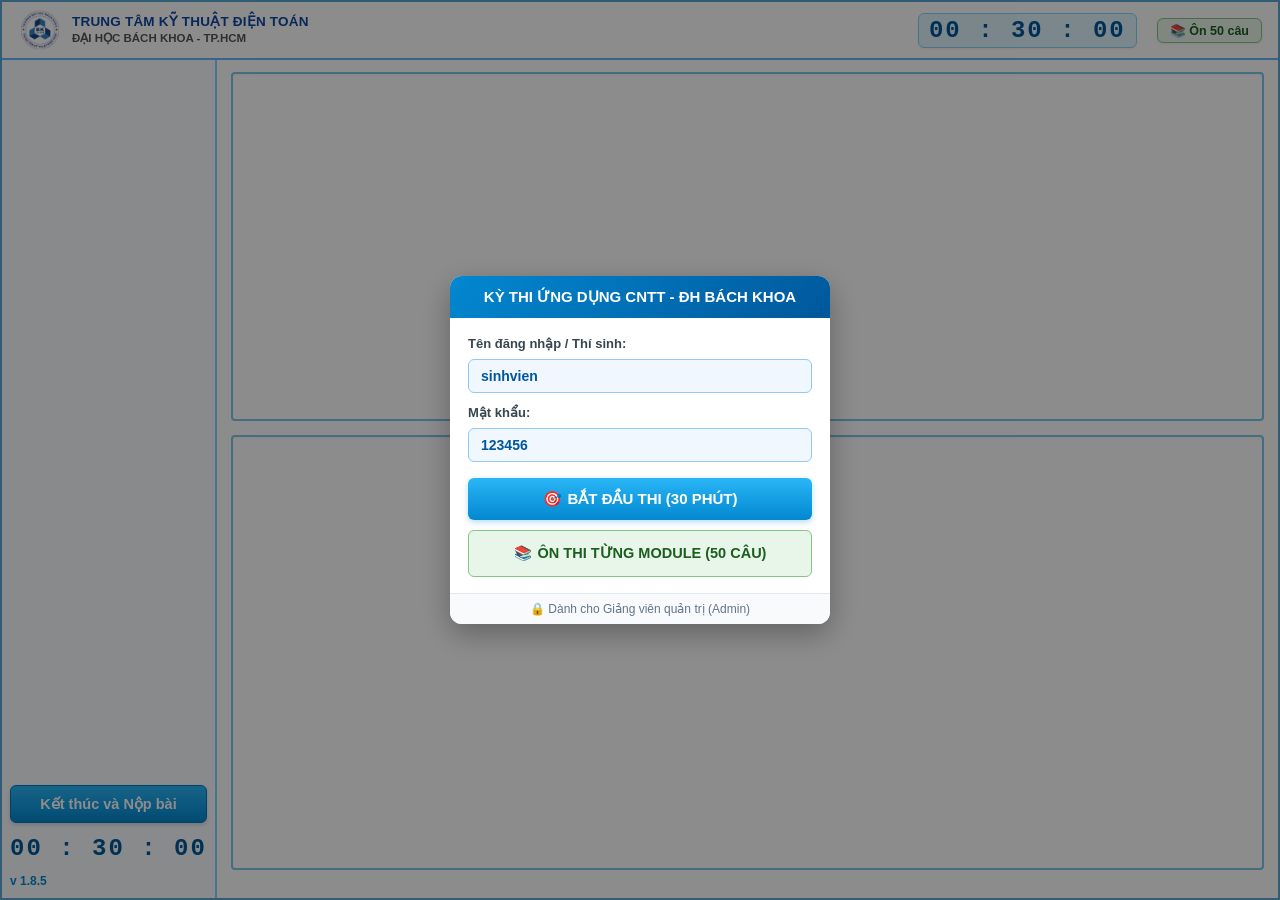
==== index.html @ cf581efd "Add files via upload" ====
<!DOCTYPE html>
<html lang="vi">
<head>
  <meta charset="UTF-8">
  <meta name="viewport" content="width=device-width, initial-scale=1.0">
  <title>Hệ Thống Thi Trắc Nghiệm - Trung Tâm Kỹ Thuật Điện Toán Bách Khoa</title>
  <link rel="icon" type="image/png" href="assets/logo-bk.png">
  <link rel="stylesheet" href="css/style.css">
</head>
<body>

  <!-- Container toàn bộ ứng dụng -->
  <div id="app-container">
    
    <!-- HEADER TRÊN CÙNG: RẤT GỌN CHỈ CÓ LOGO, THỜI GIAN, ĐẶT CỜ, ÔN 50 CÂU -->
    <header class="header-container compact-header">
      <div class="header-left">
        <img src="assets/logo-bk.png" alt="Logo Bách Khoa" class="logo-bk">
        <div class="header-school-info">
          <div class="center-title">TRUNG TÂM KỸ THUẬT ĐIỆN TOÁN</div>
          <div class="school-title">ĐẠI HỌC BÁCH KHOA - TP.HCM</div>
        </div>
      </div>

      <div class="header-right">
        <!-- 1. Thời gian đếm ngược -->
        <div id="header-timer" class="timer-display header-timer-badge" title="Thời gian làm bài còn lại">00 : 30 : 00</div>
        
        <!-- 2. Cụm Câu hỏi & Nút Đặt cờ -->
        <div id="header-controls-container" class="header-flag-box">
          <!-- Render động bằng JS: [Câu X] [🚩 Đặt cờ] -->
        </div>

        <!-- 3. Nút Ôn 50 câu -->
        <a href="practice.html" class="btn-goto-practice" title="Vào Ôn Thi 50 câu từng chủ đề">📚 Ôn 50 câu</a>
      </div>
    </header>

    <!-- WORKSPACE CHÍNH -->
    <main class="main-workspace">
      
      <!-- CỘT TRÁI: 30 CÂU HỎI & ĐỒNG HỒ ĐẾM NGƯỢC -->
      <aside class="left-sidebar">
        <div class="mobile-sidebar-heading">📋 Bảng 30 câu hỏi (Chạm để chọn câu):</div>
        <!-- Lưới 30 câu hỏi: 5 cột x 6 hàng -->
        <div id="questions-grid" class="questions-grid">
          <!-- 30 ô câu hỏi sẽ được sinh động bằng JS -->
        </div>

        <!-- Cụm nút nộp bài, đồng hồ đếm ngược và phiên bản -->
        <div class="left-sidebar-footer">
          <button id="btn-submit-exam" class="btn-submit-exam">Kết thúc và Nộp bài</button>
          <button id="btn-exit-app" class="btn-exit-app" style="display: none;">Thoát chương trình</button>
          <div id="timer-text" class="timer-display">00 : 30 : 00</div>
          <div class="app-version">v 1.8.5</div>
        </div>
      </aside>

      <!-- CỘT PHẢI: KHU VỰC CÂU HỎI VÀ ĐÁP ÁN -->
      <section class="right-workspace">
        <!-- Khung hiển thị câu hỏi (Trên) -->
        <div id="question-box" class="question-box">
          <!-- Nội dung câu hỏi -->
        </div>

        <!-- Thanh phân cách 3 chấm nhỏ -->
        <div class="section-divider-dots">...</div>

        <!-- Khung hiển thị các đáp án (Dưới) -->
        <div id="options-box" class="options-box">
          <!-- 4 lựa chọn A, B, C, D -->
        </div>

        <!-- Thanh điều hướng câu trước / câu tiếp theo -->
        <div id="bottom-nav-bar" class="bottom-nav-bar">
          <!-- Render động bằng JS -->
        </div>
      </section>

    </main>

  </div>

  <!-- Nạp dữ liệu 300 câu hỏi chính thức từ 6 Google Forms -->
  <script src="js/questions.js"></script>
  <!-- Nạp mã nguồn logic chính dành cho sinh viên làm bài -->
  <script src="js/app.js"></script>
</body>
</html>
---- css/style.css ----
/* ==========================================================================
   CSS STYLE SHEET CHO HỆ THỐNG TRẮC NGHIỆM ĐẠI HỌC BÁCH KHOA (BK-CCE)
   Thiết kế chuẩn xác theo giao diện phần mềm thi trắc nghiệm Bách Khoa
   ========================================================================== */

:root {
  --primary-blue: #0288d1;
  --secondary-blue: #29b6f6;
  --dark-blue: #005bac;
  --light-blue-border: #7ec5e8;
  --box-bg: #ffffff;
  --bg-app: #f4f7f9;
  --text-dark: #212529;
  --text-red: #d32f2f;
  --green-correct: #8ce99a;
  --green-correct-border: #48c774;
  --red-wrong: #f8b4b4;
  --red-wrong-border: #f14668;
  --flag-color: #e65100;
  --font-base: 15px;
}

* {
  box-sizing: border-box;
  margin: 0;
  padding: 0;
}

body {
  font-family: -apple-system, BlinkMacSystemFont, "Segoe UI", Roboto, Arial, sans-serif;
  background-color: #dbeaf7;
  color: var(--text-dark);
  font-size: var(--font-base);
  height: 100vh;
  display: flex;
  flex-direction: column;
  overflow: hidden;
  user-select: none;
}

/* Container chính bao toàn bộ ứng dụng */
#app-container {
  display: flex;
  flex-direction: column;
  width: 100vw;
  height: 100vh;
  background-color: #ffffff;
  border: 2px solid #5aa5d4;
  overflow: hidden;
}

/* ==========================================================================
   HEADER TRÊN CÙNG: GỌN GÀNG, HIỆN ĐẠI (LOGO, THỜI GIAN, ĐẶT CỜ, ÔN 50 CÂU)
   ========================================================================== */
.header-container {
  display: flex;
  align-items: center;
  justify-content: space-between;
  padding: 6px 16px;
  background: #ffffff;
  border-bottom: 2px solid #64b5f6;
  min-height: 52px;
  box-shadow: 0 1px 4px rgba(0, 0, 0, 0.05);
}

.header-left {
  display: flex;
  align-items: center;
  gap: 10px;
}

.logo-bk {
  width: 44px;
  height: 44px;
  object-fit: contain;
  flex-shrink: 0;
}

.header-school-info {
  line-height: 1.25;
}

.center-title {
  font-weight: 800;
  color: #0d47a1;
  font-size: 13.5px;
  letter-spacing: 0.2px;
}

.school-title {
  font-weight: 700;
  color: #555555;
  font-size: 11.5px;
}

.school-sub {
  color: #777777;
  font-size: 11px;
}

/* Phần bên phải của header */
.header-right {
  display: flex;
  align-items: center;
  justify-content: flex-end;
  gap: 10px;
  flex-wrap: wrap;
}

/* 1. Đồng hồ đếm ngược trên Header */
.header-timer-badge {
  font-family: "Courier New", Courier, monospace, sans-serif;
  font-size: 17px;
  font-weight: 800;
  color: #01579b;
  background: #e1f5fe;
  border: 1.5px solid #81d4fa;
  padding: 3px 10px;
  border-radius: 6px;
  letter-spacing: 1.5px;
  display: inline-flex;
  align-items: center;
  box-shadow: 0 1px 2px rgba(0, 0, 0, 0.05);
}

.header-timer-badge.timer-danger {
  color: #d32f2f;
  background: #ffebee;
  border-color: #ef5350;
  animation: pulse 1s infinite;
}

/* 2. Cụm Đặt cờ & Câu hiện tại */
.header-flag-box {
  display: inline-flex;
  align-items: center;
  gap: 6px;
}

.current-q-badge {
  font-weight: 800;
  font-size: 13px;
  color: #0d47a1;
  background: #e3f2fd;
  border: 1px solid #90caf9;
  padding: 3px 8px;
  border-radius: 5px;
  display: inline-flex;
  align-items: center;
  white-space: nowrap;
}

.btn-flag {
  display: inline-flex;
  align-items: center;
  gap: 4px;
  background: #ffffff;
  border: 1.5px solid #90caf9;
  padding: 3px 10px;
  border-radius: 5px;
  cursor: pointer;
  font-size: 12.5px;
  color: #0277bd;
  font-weight: 700;
  transition: all 0.2s;
  box-shadow: 0 1px 2px rgba(0, 0, 0, 0.05);
  white-space: nowrap;
}

.btn-flag:hover {
  background: #e1f5fe;
  border-color: #4fc3f7;
}

.btn-flag.active {
  background: #fff3e0;
  border-color: #fb8c00;
  color: #e65100;
}

/* 3. Nút Ôn 50 câu */
.btn-goto-practice {
  background: #e8f5e9;
  color: #1b5e20 !important;
  border: 1.5px solid #81c784;
  text-decoration: none;
  padding: 4px 12px;
  border-radius: 6px;
  font-weight: 800;
  font-size: 12.5px;
  display: inline-flex;
  align-items: center;
  gap: 5px;
  box-shadow: 0 1px 3px rgba(0, 0, 0, 0.08);
  transition: all 0.2s;
  white-space: nowrap;
}

.btn-goto-practice:hover {
  background: #c8e6c9;
  border-color: #66bb6a;
  transform: translateY(-1px);
}

/* ==========================================================================
   BODY CHÍNH: CỘT TRÁI (30 CÂU + ĐỒNG HỒ) & CỘT PHẢI (NỘI DUNG)
   ========================================================================== */
.main-workspace {
  display: flex;
  flex: 1;
  min-height: 0;
  background-color: #ffffff;
}

/* CỘT TRÁI */
.left-sidebar {
  width: 215px;
  min-width: 215px;
  background-color: #f7fbff;
  border-right: 2px solid #81d4fa;
  padding: 10px 8px;
  display: flex;
  flex-direction: column;
  justify-content: space-between;
}

/* Lưới 30 câu hỏi: 5 cột x 6 hàng (Gọn gàng, nhỏ hơn) */
.questions-grid {
  display: grid;
  grid-template-columns: repeat(5, 1fr);
  gap: 4px;
}

.q-cell {
  position: relative;
  height: 28px;
  min-height: 28px;
  border: 1px solid #4fc3f7;
  background: linear-gradient(180deg, #4fc3f7 0%, #29b6f6 100%);
  color: #ffffff;
  border-radius: 4px;
  font-weight: 700;
  font-size: 12px;
  display: flex;
  align-items: center;
  justify-content: center;
  cursor: pointer;
  box-shadow: 0 1px 2px rgba(0, 0, 0, 0.1);
  transition: all 0.15s ease;
  padding: 0;
}

.q-cell:hover {
  transform: translateY(-1px);
  box-shadow: 0 2px 4px rgba(0, 0, 0, 0.15);
  filter: brightness(1.05);
}

/* Đang xem (Active) */
.q-cell.current {
  border: 2px solid #d32f2f !important;
  color: #d32f2f !important;
  background: #ffffff !important;
  box-shadow: 0 0 6px rgba(211, 47, 47, 0.4);
}

/* Đã trả lời */
.q-cell.answered {
  background: linear-gradient(180deg, #0288d1 0%, #01579b 100%);
  border-color: #01579b;
}

/* Đặt cờ */
.q-cell.flagged {
  box-shadow: inset 0 0 0 1.5px #ff9800, 0 1px 3px rgba(0, 0, 0, 0.15) !important;
}

.q-cell.flagged::after {
  content: "🚩";
  position: absolute;
  top: 0px;
  right: 1px;
  font-size: 9px;
  line-height: 1;
  filter: drop-shadow(0 1px 1px rgba(0, 0, 0, 0.3));
}

/* ==========================================================================
   PHẦN ÔN TẬP: 50 CÂU HỎI THIẾT KẾ NHỎ GỌN (1..50)
   ========================================================================== */
.practice-grid-container {
  max-height: calc(100vh - 280px);
  overflow-y: auto;
  padding-right: 3px;
}

.practice-grid-container::-webkit-scrollbar {
  width: 4px;
}

.practice-grid-container::-webkit-scrollbar-thumb {
  background: #b0bec5;
  border-radius: 4px;
}

.practice-grid-container .questions-grid {
  grid-template-columns: repeat(5, 1fr);
  gap: 3px;
}

.practice-grid-container .q-cell {
  height: 24px;
  min-height: 24px;
  font-size: 11px;
  border-radius: 3px;
  padding: 0;
}

.practice-grid-container .q-cell.flagged::after {
  font-size: 8px;
  top: -1px;
  right: 0px;
}

.q-flag-tag {
  display: inline-flex;
  align-items: center;
  gap: 4px;
  background: #fff3e0;
  color: #e65100;
  border: 1px solid #ffb74d;
  padding: 3px 8px;
  border-radius: 4px;
  font-size: 12.5px;
  font-weight: 700;
  margin-right: 8px;
  vertical-align: middle;
}

/* Trạng thái xem lại sau thi: ĐÚNG (Xanh) */
.q-cell.correct {
  background: var(--green-correct) !important;
  color: #0b4f1c !important;
  border: 1.5px solid var(--green-correct-border) !important;
}

/* Trạng thái xem lại sau thi: SAI (Đỏ nhạt) */
.q-cell.wrong {
  background: var(--red-wrong) !important;
  color: #8b0000 !important;
  border: 1.5px solid var(--red-wrong-border) !important;
}

/* Cụm điều khiển dưới cột trái */
.left-sidebar-footer {
  margin-top: 15px;
  display: flex;
  flex-direction: column;
  align-items: center;
  gap: 12px;
}

.btn-submit-exam {
  width: 100%;
  padding: 10px 14px;
  background: linear-gradient(180deg, #29b6f6 0%, #0288d1 100%);
  color: #ffffff;
  border: 1px solid #0277bd;
  border-radius: 6px;
  font-weight: 700;
  font-size: 14.5px;
  cursor: pointer;
  box-shadow: 0 2px 4px rgba(0, 0, 0, 0.15);
  transition: all 0.2s;
}

.btn-submit-exam:hover {
  background: linear-gradient(180deg, #4fc3f7 0%, #039be5 100%);
}

.btn-exit-app {
  width: 100%;
  padding: 8px 12px;
  background: #ffffff;
  color: #333333;
  border: 1px solid #b0bec5;
  border-radius: 6px;
  font-weight: 600;
  font-size: 13.5px;
  cursor: pointer;
  box-shadow: 0 1px 3px rgba(0, 0, 0, 0.08);
}

.btn-exit-app:hover {
  background: #f1f5f9;
}

/* Đồng hồ đếm ngược */
.timer-display {
  font-family: "Courier New", Courier, monospace, sans-serif;
  font-size: 24px;
  font-weight: 800;
  color: #01579b;
  letter-spacing: 2px;
}

.timer-display.timer-danger {
  color: #d32f2f;
  animation: pulse 1s infinite;
}

@keyframes pulse {
  0% { transform: scale(1); }
  50% { transform: scale(1.05); }
  100% { transform: scale(1); }
}

.app-version {
  align-self: flex-start;
  font-size: 12px;
  color: #0288d1;
  font-weight: 600;
}

/* ==========================================================================
   CỘT PHẢI: KHU VỰC CÂU HỎI & ĐÁP ÁN
   ========================================================================== */
.right-workspace {
  flex: 1;
  display: flex;
  flex-direction: column;
  padding: 12px 14px 10px 14px;
  background-color: #ffffff;
  min-width: 0;
}

/* Khung nội dung câu hỏi (Trên) */
.question-box {
  flex: 1.1;
  background: #ffffff;
  border: 2px solid var(--light-blue-border);
  border-radius: 4px;
  padding: 16px 20px;
  overflow-y: auto;
  line-height: 1.6;
  font-size: var(--font-base);
  box-shadow: inset 0 1px 3px rgba(0, 0, 0, 0.04);
}

/* Thanh phân cách 3 chấm nhỏ */
.section-divider-dots {
  display: flex;
  justify-content: center;
  align-items: center;
  height: 14px;
  color: #81d4fa;
  font-weight: bold;
  letter-spacing: 2px;
  font-size: 13px;
  cursor: row-resize;
}

/* Khung lựa chọn đáp án (Dưới) */
.options-box {
  flex: 1.4;
  background: #ffffff;
  border: 2px solid var(--light-blue-border);
  border-radius: 4px;
  padding: 16px 20px;
  overflow-y: auto;
  display: flex;
  flex-direction: column;
  gap: 12px;
  box-shadow: inset 0 1px 3px rgba(0, 0, 0, 0.04);
}

/* Mỗi lựa chọn */
.option-item {
  display: flex;
  align-items: flex-start;
  gap: 10px;
  padding: 8px 12px;
  border-radius: 4px;
  cursor: pointer;
  transition: background 0.15s;
  font-size: var(--font-base);
  line-height: 1.5;
}

.option-item:hover {
  background-color: #e1f5fe;
}

.option-radio {
  margin-top: 4px;
  width: 17px;
  height: 17px;
  accent-color: #0288d1;
  cursor: pointer;
}

.option-label {
  flex: 1;
  cursor: pointer;
}

/* Highlight lựa chọn trong chế độ xem lại */
.option-item.user-selected-wrong {
  background-color: #ffebee;
  border: 1px solid #ef5350;
  color: #b71c1c;
}

.option-item.correct-answer-item {
  background-color: #e8f5e9;
  border: 1.5px solid #43a047;
  font-weight: 600;
  color: #1b5e20;
}

/* Banner hiển thị đáp án đúng phía dưới khi làm sai (Như yêu cầu!) */
.correct-answer-banner {
  margin-top: 10px;
  padding: 10px 14px;
  background-color: #fff9c4;
  border: 1px solid #fbc02d;
  border-radius: 4px;
  color: #e65100;
  font-weight: bold;
  font-size: var(--font-base);
  line-height: 1.5;
}

.explanation-text {
  margin-top: 4px;
  font-weight: normal;
  color: #37474f;
  font-size: 13.5px;
}

/* Thanh điều hướng dưới cùng */
.bottom-nav-bar {
  display: flex;
  align-items: center;
  justify-content: space-between;
  margin-top: 12px;
  padding-top: 6px;
}

.btn-nav {
  padding: 9px 24px;
  border-radius: 6px;
  font-weight: 700;
  font-size: 14.5px;
  cursor: pointer;
  transition: all 0.2s;
  border: 1px solid transparent;
}

.btn-prev {
  background: #e0f2fe;
  color: #0288d1;
  border-color: #bae6fd;
}

.btn-prev:hover:not(:disabled) {
  background: #bae6fd;
}

.btn-prev:disabled {
  background: #f1f5f9;
  color: #94a3b8;
  border-color: #e2e8f0;
  cursor: not-allowed;
}

.btn-next {
  background: linear-gradient(180deg, #29b6f6 0%, #0288d1 100%);
  color: #ffffff;
  border-color: #0277bd;
  box-shadow: 0 2px 4px rgba(0, 0, 0, 0.12);
}

.btn-next:hover:not(:disabled) {
  background: linear-gradient(180deg, #4fc3f7 0%, #039be5 100%);
}

.nav-center-buttons {
  display: flex;
  gap: 12px;
}

.btn-action-center {
  padding: 8px 20px;
  border-radius: 6px;
  font-weight: 700;
  font-size: 14px;
  cursor: pointer;
  border: 1px solid transparent;
}

.btn-stop-review {
  background: linear-gradient(180deg, #29b6f6 0%, #039be5 100%);
  color: #ffffff;
  border-color: #0288d1;
}

.btn-retake {
  background: linear-gradient(180deg, #0288d1 0%, #01579b 100%);
  color: #ffffff;
  border-color: #01579b;
}

/* ==========================================================================
   BẢNG TỔNG KẾT KẾT QUẢ THI (Screenshot 2)
   ========================================================================== */
.result-summary-pane {
  background-color: #ffffff;
  padding: 24px;
  line-height: 1.8;
  font-size: 17px;
  color: #212529;
}

.result-summary-pane h3 {
  color: #005bac;
  margin-bottom: 10px;
}

.result-line-divider {
  color: #90a4ae;
  letter-spacing: 2px;
  margin: 6px 0;
}

.result-highlight-score {
  font-weight: 800;
  color: #d32f2f;
  font-size: 19px;
}

/* ==========================================================================
   MODAL / POPUP
   ========================================================================== */
.modal-overlay {
  position: fixed;
  top: 0;
  left: 0;
  width: 100vw;
  height: 100vh;
  background: rgba(0, 0, 0, 0.45);
  display: flex;
  align-items: center;
  justify-content: center;
  z-index: 9999;
}

.modal-dialog {
  background: #ffffff;
  border-radius: 8px;
  box-shadow: 0 10px 30px rgba(0, 0, 0, 0.3);
  width: 90%;
  max-width: 540px;
  overflow: hidden;
  animation: fadeIn 0.2s ease-out;
}

.modal-header {
  background: linear-gradient(90deg, #0288d1, #29b6f6);
  color: #ffffff;
  padding: 12px 18px;
  display: flex;
  justify-content: space-between;
  align-items: center;
}

.modal-header h4 {
  margin: 0;
  font-size: 16px;
}

.modal-body {
  padding: 20px;
  font-size: 14.5px;
  line-height: 1.6;
}

.modal-footer {
  padding: 12px 18px;
  background: #f8fafc;
  display: flex;
  justify-content: flex-end;
  gap: 10px;
  border-top: 1px solid #e2e8f0;
}

@keyframes fadeIn {
  from { opacity: 0; transform: scale(0.96); }
  to { opacity: 1; transform: scale(1); }
}

.mobile-timer-badge {
  display: none;
}

.mobile-sidebar-heading {
  display: none;
}

/* ==========================================================================
   RESPONSIVE DESIGN CHO IPAD (TABLET 768px - 1023px)
   ========================================================================== */
@media (min-width: 768px) and (max-width: 1023px) {
  .header-container {
    padding: 6px 12px;
  }
  .school-title {
    font-size: 12.5px;
  }
  .center-title {
    font-size: 11.5px;
  }
  .school-sub {
    font-size: 10px;
    line-height: 1.3;
  }
  .left-sidebar {
    width: 215px;
    min-width: 215px;
    padding: 10px 8px;
  }
  .questions-grid {
    gap: 4px;
  }
  .q-cell {
    font-size: 13.5px;
  }
  .question-box {
    padding: 14px 16px;
  }
  .options-box {
    padding: 14px 16px;
  }
  .option-item {
    padding: 10px 12px;
    min-height: 44px;
  }
}

/* ==========================================================================
   RESPONSIVE DESIGN CHO ĐIỆN THOẠI DI ĐỘNG (SMARTPHONES < 768px)
   ========================================================================== */
@media (max-width: 767px) {
  body {
    overflow-y: auto;
    height: auto;
    min-height: 100vh;
  }

  #app-container {
    height: auto;
    min-height: 100vh;
    display: flex;
    flex-direction: column;
  }

  /* Header trên điện thoại */
  .header-container {
    flex-direction: column;
    align-items: stretch;
    padding: 8px 10px;
    gap: 8px;
    border-bottom: 2px solid #81d4fa;
  }

  .header-left {
    display: flex;
    align-items: center;
    gap: 8px;
  }

  .logo-bk {
    width: 42px;
    height: 42px;
    flex-shrink: 0;
  }

  .school-title {
    font-size: 12px;
    font-weight: 800;
    line-height: 1.25;
  }

  .center-title {
    font-size: 11px;
    font-weight: 700;
    color: #0277bd;
  }

  .school-sub {
    display: none; /* Ẩn bớt thông tin chi tiết địa chỉ để tiết kiệm không gian màn hình */
  }

  .header-right {
    width: auto;
    display: flex;
    align-items: center;
    justify-content: flex-end;
    gap: 5px;
    flex-wrap: wrap;
  }

  .header-timer-badge {
    font-size: 13.5px;
    padding: 2px 7px;
    letter-spacing: 0.5px;
  }

  .header-flag-box {
    gap: 4px;
  }

  .current-q-badge {
    font-size: 11px;
    padding: 2px 6px;
  }

  .btn-flag {
    font-size: 11px;
    padding: 2px 6px;
  }

  .btn-goto-practice {
    font-size: 11px;
    padding: 2px 7px;
  }

  /* Bố cục làm bài trên điện thoại */
  .main-workspace {
    flex-direction: column;
    height: auto;
    min-height: 0;
  }

  /* Đưa phần nội dung câu hỏi lên ĐẦU TIÊN (order: 1) */
  .right-workspace {
    order: 1;
    padding: 10px 10px 6px 10px;
    width: 100%;
    flex: none;
  }

  .question-box {
    max-height: none;
    min-height: 120px;
    padding: 12px 14px;
    font-size: 15px;
    border-radius: 6px;
    margin-bottom: 6px;
  }

  .section-divider-dots {
    height: 10px;
    font-size: 11px;
  }

  .options-box {
    max-height: none;
    min-height: 180px;
    padding: 12px 10px;
    gap: 10px;
    border-radius: 6px;
  }

  /* Nút lựa chọn A B C D tối ưu cảm ứng ngón tay */
  .option-item {
    padding: 12px 14px;
    min-height: 48px;
    border: 1.5px solid #cfd8dc;
    border-radius: 8px;
    background: #fafafa;
    font-size: 15px;
    touch-action: manipulation;
    -webkit-tap-highlight-color: transparent;
  }

  .option-item:hover, .option-item:active {
    background-color: #e1f5fe;
    border-color: #4fc3f7;
  }

  .bottom-nav-bar {
    margin-top: 10px;
    padding: 6px 0;
    gap: 8px;
    flex-wrap: wrap;
  }

  .btn-nav {
    flex: 1;
    padding: 12px 14px;
    font-size: 15px;
    min-height: 46px;
    text-align: center;
    justify-content: center;
    touch-action: manipulation;
  }

  .nav-center-buttons {
    width: 100%;
    order: 3;
    display: flex;
    gap: 8px;
    margin-top: 6px;
  }

  .btn-action-center {
    flex: 1;
    padding: 10px 12px;
    font-size: 14px;
    min-height: 44px;
    touch-action: manipulation;
  }

  /* Bảng 30 câu hỏi được chuyển xuống BÊN DƯỚI (order: 2) */
  .left-sidebar {
    order: 2;
    width: 100%;
    min-width: 0;
    border-right: none;
    border-top: 3px solid #81d4fa;
    background: #f0f7fc;
    padding: 16px 12px 24px 12px;
  }

  .mobile-sidebar-heading {
    display: block;
    font-weight: 800;
    color: #01579b;
    font-size: 13.5px;
    margin-bottom: 10px;
    text-transform: uppercase;
    letter-spacing: 0.5px;
  }

  /* Lưới 30 câu chia 6 cột x 5 hàng nhỏ gọn */
  .questions-grid {
    grid-template-columns: repeat(6, 1fr);
    gap: 4px;
    width: 100%;
  }

  .q-cell {
    min-height: 30px;
    height: 30px;
    aspect-ratio: auto;
    font-size: 12px;
    border-radius: 4px;
    padding: 0;
    touch-action: manipulation;
  }

  .q-cell.flagged::after {
    font-size: 8.5px;
    top: 0px;
    right: 1px;
  }

  /* Lưới 50 câu ôn tập trên điện thoại: 10 cột x 5 hàng siêu gọn */
  .practice-grid-container {
    max-height: none;
  }

  .practice-grid-container .questions-grid {
    grid-template-columns: repeat(10, 1fr);
    gap: 3px;
    width: 100%;
  }

  .practice-grid-container .q-cell {
    min-height: 25px;
    height: 25px;
    font-size: 10.5px;
    border-radius: 3px;
    padding: 0;
  }

  .practice-grid-container .q-cell.flagged::after {
    font-size: 7.5px;
    top: -1px;
    right: 0px;
  }

  .left-sidebar-footer {
    margin-top: 16px;
    width: 100%;
    gap: 12px;
  }

  .btn-submit-exam {
    padding: 14px 20px;
    font-size: 16px;
    border-radius: 8px;
    min-height: 48px;
    touch-action: manipulation;
  }

  .btn-exit-app {
    padding: 12px 16px;
    font-size: 15px;
    min-height: 44px;
    touch-action: manipulation;
  }

  /* Popup / Modal trên điện thoại */
  .modal-dialog {
    width: 95%;
    max-width: 440px;
    max-height: 85vh;
    border-radius: 10px;
  }

  .modal-body {
    padding: 14px 16px;
    font-size: 14px;
  }

  .modal-body input {
    font-size: 16px !important; /* Tránh iOS Safari tự động zoom trang khi chạm vào input */
    padding: 10px !important;
  }

  .result-summary-pane {
    padding: 16px 12px;
    font-size: 15px;
    line-height: 1.6;
  }

  .correct-answer-banner {
    padding: 12px;
    font-size: 14px;
  }
}
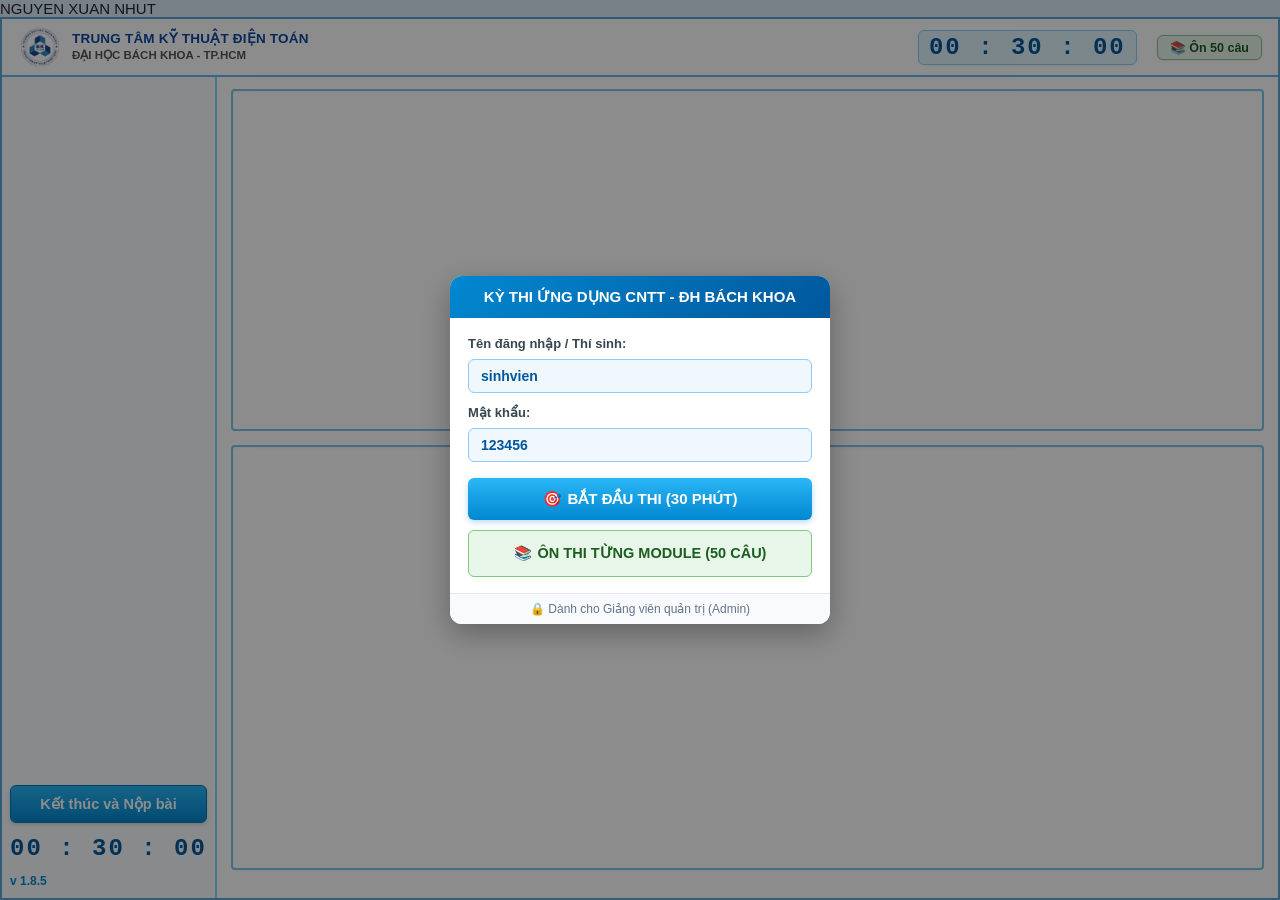
==== commit f764db01: "Add files via upload" ====
--- a/index.html
+++ b/index.html
@@ -3,13 +3,14 @@
 <head>
   <meta charset="UTF-8">
   <meta name="viewport" content="width=device-width, initial-scale=1.0">
-  <title>Hệ Thống Thi Trắc Nghiệm - Trung Tâm Kỹ Thuật Điện Toán Bách Khoa</title>
+  <title>Hệ Thống Thi Trắc Nghiệm - TRAC NGHIEM OOP</title>
   <link rel="icon" type="image/png" href="assets/logo-bk.png">
   <link rel="stylesheet" href="css/style.css">
 </head>
 <body>
 
   <!-- Container toàn bộ ứng dụng -->
+   <P> NGUYEN XUAN NHUT </P>
   <div id="app-container">
     
     <!-- HEADER TRÊN CÙNG: RẤT GỌN CHỈ CÓ LOGO, THỜI GIAN, ĐẶT CỜ, ÔN 50 CÂU -->
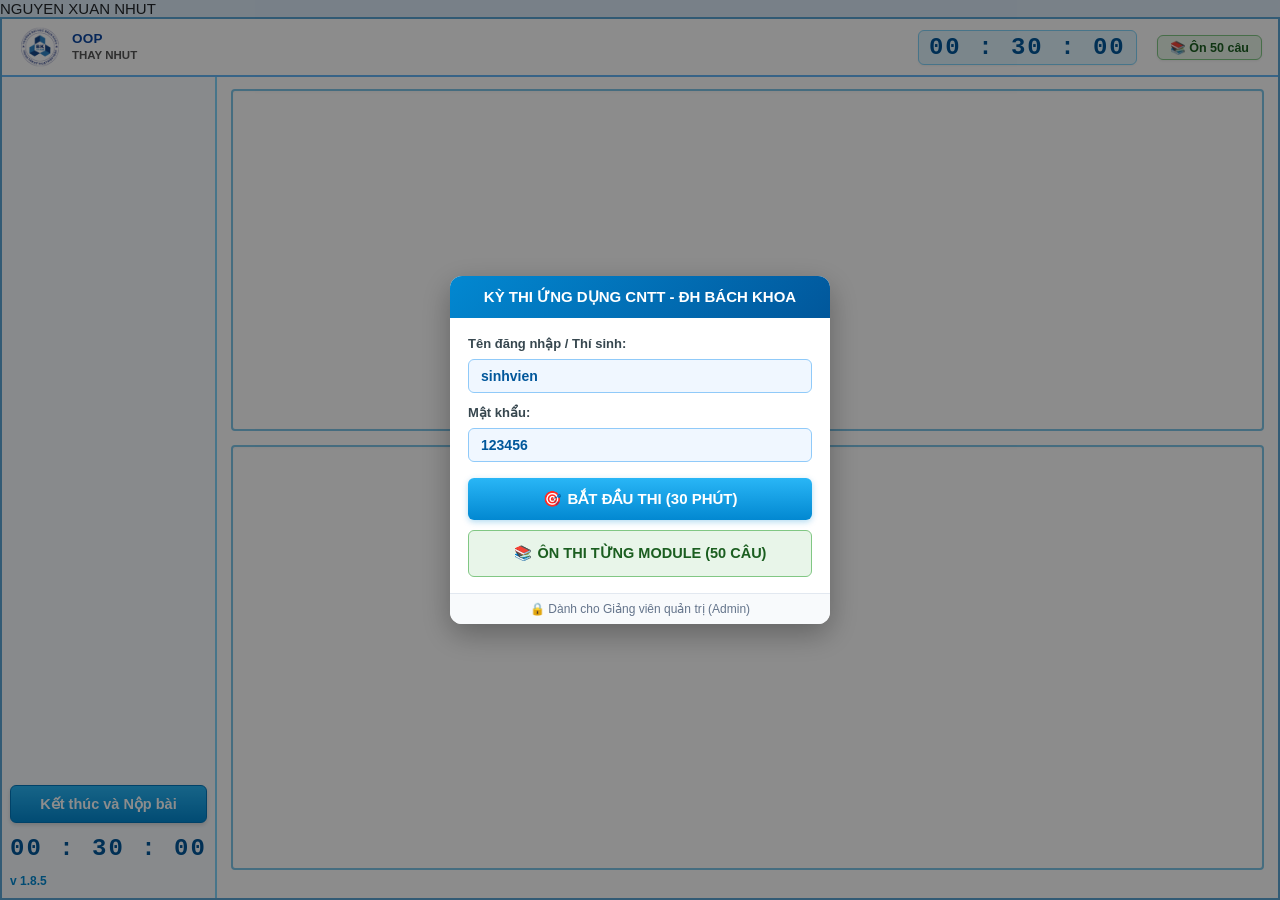
==== commit e9541682: "Update index.html" ====
--- a/index.html
+++ b/index.html
@@ -18,8 +18,8 @@
       <div class="header-left">
         <img src="assets/logo-bk.png" alt="Logo Bách Khoa" class="logo-bk">
         <div class="header-school-info">
-          <div class="center-title">TRUNG TÂM KỸ THUẬT ĐIỆN TOÁN</div>
-          <div class="school-title">ĐẠI HỌC BÁCH KHOA - TP.HCM</div>
+          <div class="center-title">OOP</div>
+          <div class="school-title">THAY NHUT</div>
         </div>
       </div>
 
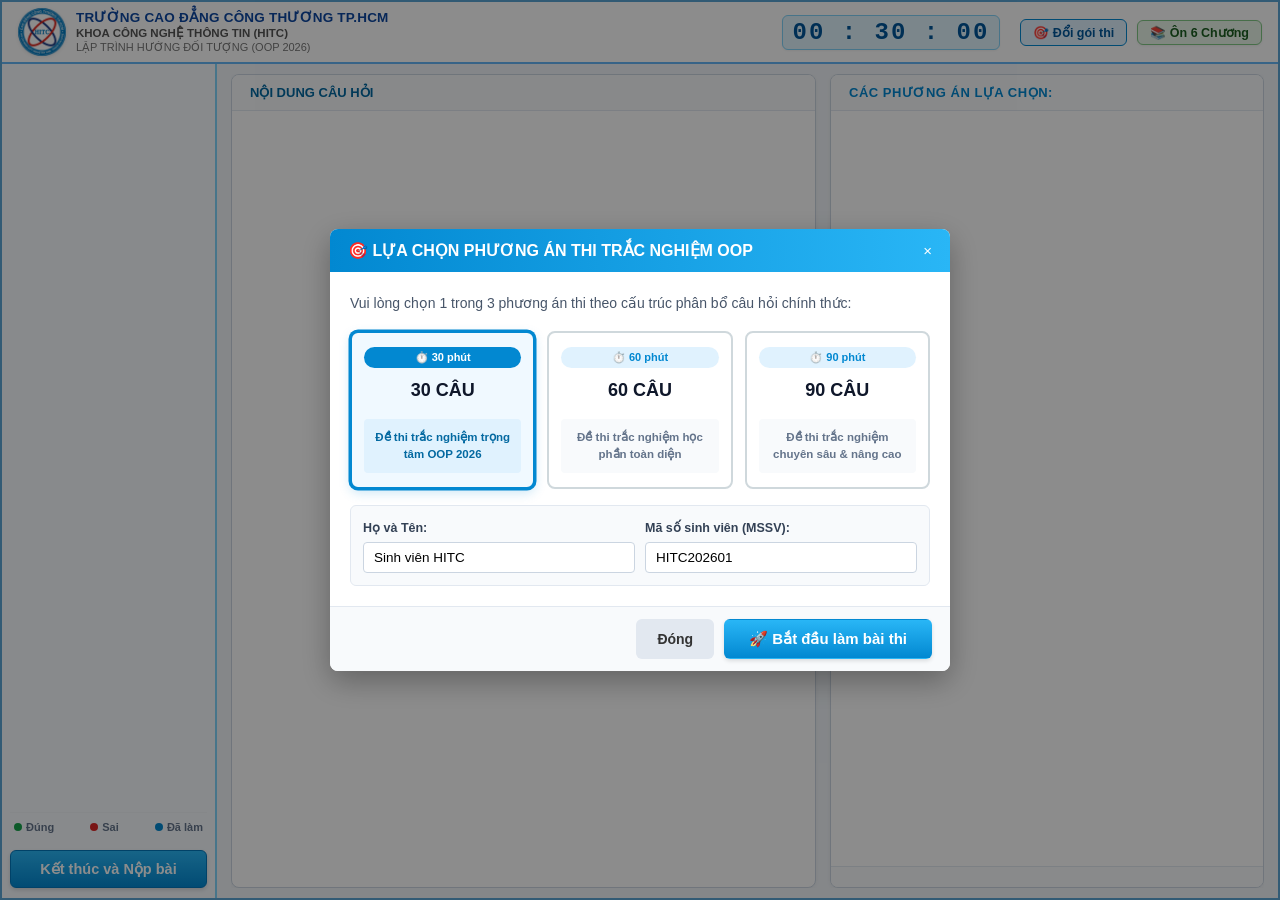
==== commit e93f2501: "Add files via upload" ====
--- a/index.html
+++ b/index.html
@@ -3,23 +3,23 @@
 <head>
   <meta charset="UTF-8">
   <meta name="viewport" content="width=device-width, initial-scale=1.0">
-  <title>Hệ Thống Thi Trắc Nghiệm - TRAC NGHIEM OOP</title>
-  <link rel="icon" type="image/png" href="assets/logo-bk.png">
+  <title>Hệ Thống Thi Trắc Nghiệm OOP 2026 - Trường Cao Đẳng Công Thương TP.HCM</title>
+  <link rel="icon" type="image/png" href="assets/logo-hitc.png">
   <link rel="stylesheet" href="css/style.css">
 </head>
 <body>
 
   <!-- Container toàn bộ ứng dụng -->
-   <P> NGUYEN XUAN NHUT </P>
   <div id="app-container">
     
-    <!-- HEADER TRÊN CÙNG: RẤT GỌN CHỈ CÓ LOGO, THỜI GIAN, ĐẶT CỜ, ÔN 50 CÂU -->
+    <!-- HEADER TRÊN CÙNG: LOGO HITC, THỜI GIAN, ĐẶT CỜ, CHỌN GÓI THI, ÔN 6 CHƯƠNG -->
     <header class="header-container compact-header">
       <div class="header-left">
-        <img src="assets/logo-bk.png" alt="Logo Bách Khoa" class="logo-bk">
+        <img src="assets/logo-hitc.png" alt="Logo Trường Cao Đẳng Công Thương TP.HCM" class="logo-bk">
         <div class="header-school-info">
-          <div class="center-title">OOP</div>
-          <div class="school-title">THAY NHUT</div>
+          <div class="center-title">TRƯỜNG CAO ĐẲNG CÔNG THƯƠNG TP.HCM</div>
+          <div class="school-title">KHOA CÔNG NGHỆ THÔNG TIN (HITC)</div>
+          <div class="school-sub">LẬP TRÌNH HƯỚNG ĐỐI TƯỢNG (OOP 2026)</div>
         </div>
       </div>
 
@@ -32,59 +32,89 @@
           <!-- Render động bằng JS: [Câu X] [🚩 Đặt cờ] -->
         </div>
 
-        <!-- 3. Nút Ôn 50 câu -->
-        <a href="practice.html" class="btn-goto-practice" title="Vào Ôn Thi 50 câu từng chủ đề">📚 Ôn 50 câu</a>
+        <!-- 3. Nút chọn gói thi (30 / 60 / 90 câu) -->
+        <button id="btn-change-package" class="btn-select-package" title="Thay đổi gói đề thi 30, 60, 90 câu">
+          🎯 Đổi gói thi
+        </button>
+
+        <!-- 4. Nút Học thực hành 6 Chương -->
+        <a href="practice.html" class="btn-goto-practice" title="Vào Ôn Tập Thực Hành 6 Chương">
+          📚 Ôn 6 Chương
+        </a>
       </div>
     </header>
 
     <!-- WORKSPACE CHÍNH -->
     <main class="main-workspace">
       
-      <!-- CỘT TRÁI: 30 CÂU HỎI & ĐỒNG HỒ ĐẾM NGƯỢC -->
+      <!-- CỘT TRÁI: DANH SÁCH CÂU HỎI & ĐỒNG HỒ ĐẾM NGƯỢC -->
       <aside class="left-sidebar">
-        <div class="mobile-sidebar-heading">📋 Bảng 30 câu hỏi (Chạm để chọn câu):</div>
-        <!-- Lưới 30 câu hỏi: 5 cột x 6 hàng -->
-        <div id="questions-grid" class="questions-grid">
-          <!-- 30 ô câu hỏi sẽ được sinh động bằng JS -->
+        <div class="mobile-sidebar-heading">📋 Danh sách câu hỏi:</div>
+        
+        <!-- Lưới câu hỏi có cuộn mượt cho 30, 60, 90 câu -->
+        <div class="questions-grid-wrapper">
+          <div id="questions-grid" class="questions-grid">
+            <!-- Ô câu hỏi sinh động bằng JS -->
+          </div>
         </div>
 
-        <!-- Cụm nút nộp bài, đồng hồ đếm ngược và phiên bản -->
+        <!-- Chú thích màu sắc: Đúng (Xanh), Sai (Đỏ), Đã làm (Xanh dương) -->
+        <div class="sidebar-legend exam-sidebar-legend">
+          <span class="legend-item"><span class="dot dot-correct"></span> Đúng</span>
+          <span class="legend-item"><span class="dot dot-wrong"></span> Sai</span>
+          <span class="legend-item"><span class="dot dot-answered"></span> Đã làm</span>
+        </div>
+
+        <!-- Cụm nút nộp bài / hành động sau thi -->
         <div class="left-sidebar-footer">
+          <button id="btn-sidebar-retake" class="btn-sidebar-retake" style="display: none;">🔄 Làm bài thi mới</button>
           <button id="btn-submit-exam" class="btn-submit-exam">Kết thúc và Nộp bài</button>
-          <button id="btn-exit-app" class="btn-exit-app" style="display: none;">Thoát chương trình</button>
-          <div id="timer-text" class="timer-display">00 : 30 : 00</div>
-          <div class="app-version">v 1.8.5</div>
         </div>
       </aside>
 
-      <!-- CỘT PHẢI: KHU VỰC CÂU HỎI VÀ ĐÁP ÁN -->
+      <!-- KHU VỰC THI CHÍNH: PHÂN CHIA 2 CỘT (CÂU HỎI TRÁI - TRẢ LỜI PHẢI) -->
       <section class="right-workspace">
-        <!-- Khung hiển thị câu hỏi (Trên) -->
-        <div id="question-box" class="question-box">
-          <!-- Nội dung câu hỏi -->
+        
+        <div id="exam-split-area" class="exam-workspace-split">
+          <!-- CỘT CÂU HỎI (TRÁI - RỘNG RÃI, TOÀN BỘ CHIỀU CAO) -->
+          <div class="question-column">
+            <div class="question-column-header">
+              <span>NỘI DUNG CÂU HỎI</span>
+              <span id="question-header-num" style="color: #64748b; font-weight: 700;"></span>
+            </div>
+            <div id="question-box" class="question-content-box">
+              <!-- Nội dung câu hỏi và code render động -->
+            </div>
+          </div>
+
+          <!-- CỘT TRẢ LỜI (PHẢI - OPTION CARDS RÕ RÀNG) -->
+          <div class="options-column">
+            <div class="options-header-title">
+              CÁC PHƯƠNG ÁN LỰA CHỌN:
+            </div>
+            <div id="options-box" class="options-list-box">
+              <!-- Các lựa chọn card A, B, C, D render động -->
+            </div>
+            <div id="bottom-nav-bar" class="bottom-nav-bar" style="padding: 10px 18px; border-top: 1.5px solid #e2e8f0; background: #f8fafc;">
+              <!-- Thanh điều hướng câu trước / câu tiếp theo -->
+            </div>
+          </div>
         </div>
 
-        <!-- Thanh phân cách 3 chấm nhỏ -->
-        <div class="section-divider-dots">...</div>
-
-        <!-- Khung hiển thị các đáp án (Dưới) -->
-        <div id="options-box" class="options-box">
-          <!-- 4 lựa chọn A, B, C, D -->
+        <!-- Khung tổng kết bảng điểm sau khi nộp bài -->
+        <div id="summary-view-area" style="display: none; height: 100%; overflow-y: auto;">
+          <!-- Render bảng điểm tổng kết -->
         </div>
 
-        <!-- Thanh điều hướng câu trước / câu tiếp theo -->
-        <div id="bottom-nav-bar" class="bottom-nav-bar">
-          <!-- Render động bằng JS -->
-        </div>
       </section>
 
     </main>
 
   </div>
 
-  <!-- Nạp dữ liệu 300 câu hỏi chính thức từ 6 Google Forms -->
+  <!-- Nạp ngân hàng 360 câu hỏi chính thức từ 6 Google Forms -->
   <script src="js/questions.js"></script>
-  <!-- Nạp mã nguồn logic chính dành cho sinh viên làm bài -->
+  <!-- Nạp mã nguồn logic làm bài thi -->
   <script src="js/app.js"></script>
 </body>
 </html>
--- a/css/style.css
+++ b/css/style.css
@@ -70,10 +70,11 @@
 }
 
 .logo-bk {
-  width: 44px;
-  height: 44px;
+  width: 48px;
+  height: 48px;
   object-fit: contain;
   flex-shrink: 0;
+  filter: drop-shadow(0 1px 2px rgba(0, 0, 0, 0.1));
 }
 
 .header-school-info {
@@ -224,11 +225,33 @@
   justify-content: space-between;
 }
 
-/* Lưới 30 câu hỏi: 5 cột x 6 hàng (Gọn gàng, nhỏ hơn) */
+/* Lưới câu hỏi: Tự thích ứng 30, 60, 90 câu với thanh cuộn tinh tế */
+.questions-grid-wrapper {
+  flex: 1;
+  min-height: 0;
+  overflow-y: auto;
+  padding-right: 2px;
+  margin-bottom: 8px;
+}
+
+.questions-grid-wrapper::-webkit-scrollbar {
+  width: 5px;
+}
+
+.questions-grid-wrapper::-webkit-scrollbar-thumb {
+  background: #90caf9;
+  border-radius: 4px;
+}
+
 .questions-grid {
   display: grid;
   grid-template-columns: repeat(5, 1fr);
   gap: 4px;
+}
+
+.questions-grid.grid-60,
+.questions-grid.grid-90 {
+  grid-template-columns: repeat(5, 1fr);
 }
 
 .q-cell {
@@ -256,12 +279,15 @@
   filter: brightness(1.05);
 }
 
-/* Đang xem (Active) */
+/* Đang xem (Active - Mặc định khi chưa có kết quả) */
 .q-cell.current {
-  border: 2px solid #d32f2f !important;
-  color: #d32f2f !important;
+  border: 2.5px solid #0284c7 !important;
+  color: #0369a1 !important;
   background: #ffffff !important;
-  box-shadow: 0 0 6px rgba(211, 47, 47, 0.4);
+  font-weight: 800 !important;
+  box-shadow: 0 0 0 2px rgba(2, 132, 199, 0.25), 0 2px 6px rgba(2, 132, 199, 0.35) !important;
+  transform: scale(1.05);
+  z-index: 2;
 }
 
 /* Đã trả lời */
@@ -337,18 +363,136 @@
   vertical-align: middle;
 }
 
-/* Trạng thái xem lại sau thi: ĐÚNG (Xanh) */
-.q-cell.correct {
-  background: var(--green-correct) !important;
-  color: #0b4f1c !important;
-  border: 1.5px solid var(--green-correct-border) !important;
-}
-
-/* Trạng thái xem lại sau thi: SAI (Đỏ nhạt) */
-.q-cell.wrong {
-  background: var(--red-wrong) !important;
-  color: #8b0000 !important;
-  border: 1.5px solid var(--red-wrong-border) !important;
+/* ==========================================================================
+   TRẠNG THÁI Ô CÂU HỎI TRONG LƯỚI BÊN TRÁI (ĐÚNG XANH - SAI ĐỎ - RÕ NÉT)
+   ========================================================================== */
+
+/* 1. CÂU TRẢ LỜI ĐÚNG: NỀN XANH LÁ RÕ NÉT */
+.q-cell.correct,
+.q-cell.review-correct {
+  background: linear-gradient(180deg, #22c55e 0%, #16a34a 100%) !important;
+  color: #ffffff !important;
+  border: 1.5px solid #15803d !important;
+  font-weight: 800 !important;
+  box-shadow: 0 1px 3px rgba(22, 163, 74, 0.4) !important;
+}
+
+.q-cell.correct:hover,
+.q-cell.review-correct:hover {
+  filter: brightness(1.1);
+  transform: translateY(-1px);
+}
+
+/* 2. CÂU TRẢ LỜI SAI: NỀN ĐỎ RÕ NÉT */
+.q-cell.wrong,
+.q-cell.review-wrong {
+  background: linear-gradient(180deg, #ef4444 0%, #dc2626 100%) !important;
+  color: #ffffff !important;
+  border: 1.5px solid #b91c1c !important;
+  font-weight: 800 !important;
+  box-shadow: 0 1px 3px rgba(220, 38, 38, 0.4) !important;
+}
+
+.q-cell.wrong:hover,
+.q-cell.review-wrong:hover {
+  filter: brightness(1.1);
+  transform: translateY(-1px);
+}
+
+/* 3. CÂU CHƯA LÀM TRONG CHẾ ĐỘ XEM LẠI */
+.q-cell.review-unanswered {
+  background: #cbd5e1 !important;
+  color: #475569 !important;
+  border: 1.5px solid #94a3b8 !important;
+  font-weight: 700 !important;
+}
+
+/* 4. Ô ĐANG XEM CÂU ĐÚNG: Nền xanh lá + Vòng sáng vàng Gold nổi bật */
+.q-cell.current.correct,
+.q-cell.current.review-correct {
+  background: linear-gradient(180deg, #22c55e 0%, #16a34a 100%) !important;
+  color: #ffffff !important;
+  border: 2px solid #ffffff !important;
+  outline: 3px solid #f59e0b !important;
+  outline-offset: 1px !important;
+  box-shadow: 0 0 10px rgba(245, 158, 11, 0.85) !important;
+  transform: scale(1.08);
+  z-index: 5;
+}
+
+/* 5. Ô ĐANG XEM CÂU SAI: Nền đỏ + Vòng sáng vàng Gold nổi bật */
+.q-cell.current.wrong,
+.q-cell.current.review-wrong {
+  background: linear-gradient(180deg, #ef4444 0%, #dc2626 100%) !important;
+  color: #ffffff !important;
+  border: 2px solid #ffffff !important;
+  outline: 3px solid #f59e0b !important;
+  outline-offset: 1px !important;
+  box-shadow: 0 0 10px rgba(245, 158, 11, 0.85) !important;
+  transform: scale(1.08);
+  z-index: 5;
+}
+
+/* 6. Ô BỊ MỜ KHI KHÔNG THUỘC BỘ LỌC ĐANG CHỌN */
+.q-cell.filtered-out {
+  opacity: 0.22 !important;
+  filter: grayscale(0.85) !important;
+  cursor: pointer;
+  transform: none !important;
+  box-shadow: none !important;
+}
+
+.q-cell.filtered-out:hover {
+  opacity: 0.65 !important;
+  filter: none !important;
+  transform: translateY(-1px) !important;
+}
+
+/* Khung hiển thị khi bộ lọc rỗng */
+.practice-empty-filter {
+  padding: 36px 20px;
+  text-align: center;
+  background: #f8fafc;
+  border: 1.5px dashed #cbd5e1;
+  border-radius: 12px;
+  margin: 12px;
+}
+
+.practice-empty-filter .empty-icon {
+  font-size: 46px;
+  margin-bottom: 12px;
+  line-height: 1;
+}
+
+.practice-empty-filter h4 {
+  font-size: 17px;
+  color: #0f172a;
+  margin-bottom: 8px;
+  font-weight: 700;
+}
+
+.practice-empty-filter p {
+  font-size: 14px;
+  color: #64748b;
+  margin-bottom: 18px;
+  line-height: 1.5;
+}
+
+/* Chú thích màu sắc cho sidebar thi */
+.dot-answered {
+  background: #0288d1;
+}
+
+.exam-sidebar-legend {
+  margin-top: 8px;
+  padding: 6px 4px 0 4px;
+  border-top: 1px solid #e2e8f0;
+  display: flex;
+  justify-content: space-around;
+  font-size: 11px;
+  color: #64748b;
+  font-weight: 600;
+  width: 100%;
 }
 
 /* Cụm điều khiển dưới cột trái */
@@ -358,6 +502,30 @@
   flex-direction: column;
   align-items: center;
   gap: 12px;
+}
+
+.btn-sidebar-retake {
+  width: 100%;
+  padding: 10px 14px;
+  background: linear-gradient(180deg, #10b981 0%, #059669 100%);
+  color: #ffffff;
+  border: 1px solid #047857;
+  border-radius: 6px;
+  font-weight: 700;
+  font-size: 14px;
+  cursor: pointer;
+  box-shadow: 0 2px 4px rgba(16, 185, 129, 0.2);
+  transition: all 0.2s cubic-bezier(0.4, 0, 0.2, 1);
+  display: flex;
+  align-items: center;
+  justify-content: center;
+  gap: 6px;
+}
+
+.btn-sidebar-retake:hover {
+  filter: brightness(1.08);
+  transform: translateY(-1px);
+  box-shadow: 0 4px 8px rgba(16, 185, 129, 0.3);
 }
 
 .btn-submit-exam {
@@ -423,118 +591,289 @@
 }
 
 /* ==========================================================================
-   CỘT PHẢI: KHU VỰC CÂU HỎI & ĐÁP ÁN
+   CỘT PHẢI: KHU VỰC THI CHÍNH - PHÂN CHIA 2 CỘT (CÂU HỎI TRÁI - TRẢ LỜI PHẢI)
    ========================================================================== */
 .right-workspace {
   flex: 1;
   display: flex;
   flex-direction: column;
-  padding: 12px 14px 10px 14px;
-  background-color: #ffffff;
+  padding: 10px 14px;
+  background-color: #f1f5f9;
   min-width: 0;
-}
-
-/* Khung nội dung câu hỏi (Trên) */
-.question-box {
-  flex: 1.1;
+  height: 100%;
+  overflow: hidden;
+}
+
+/* Container chia 2 cột cho bài thi */
+.exam-workspace-split {
+  flex: 1;
+  display: flex;
+  gap: 14px;
+  min-height: 0;
+  overflow: hidden;
+}
+
+/* Cột Câu Hỏi (Trái - Rộng rãi, toàn chiều cao) */
+.question-column {
+  flex: 1.35;
   background: #ffffff;
-  border: 2px solid var(--light-blue-border);
-  border-radius: 4px;
-  padding: 16px 20px;
+  border: 1.5px solid #cbd5e1;
+  border-radius: 8px;
+  display: flex;
+  flex-direction: column;
+  overflow: hidden;
+  box-shadow: 0 1px 4px rgba(0, 0, 0, 0.05);
+}
+
+.question-column-header {
+  padding: 10px 18px;
+  background: #f8fafc;
+  border-bottom: 1.5px solid #e2e8f0;
+  font-size: 13px;
+  font-weight: 800;
+  color: #0369a1;
+  display: flex;
+  justify-content: space-between;
+  align-items: center;
+}
+
+.question-content-box {
+  flex: 1;
+  padding: 18px 22px;
   overflow-y: auto;
-  line-height: 1.6;
-  font-size: var(--font-base);
-  box-shadow: inset 0 1px 3px rgba(0, 0, 0, 0.04);
-}
-
-/* Thanh phân cách 3 chấm nhỏ */
-.section-divider-dots {
-  display: flex;
+  line-height: 1.65;
+  font-size: 15.5px;
+  color: #1e293b;
+}
+
+/* Thanh hành động đặt dưới câu hỏi (Xem bảng điểm & Làm bài thi mới) */
+.question-action-bar {
+  padding: 10px 18px;
+  background: #f8fafc;
+  border-top: 1.5px solid #e2e8f0;
+  display: flex;
+  gap: 12px;
+  align-items: center;
   justify-content: center;
-  align-items: center;
-  height: 14px;
-  color: #81d4fa;
-  font-weight: bold;
-  letter-spacing: 2px;
+  flex-shrink: 0;
+}
+
+.question-action-bar .btn-action-center {
+  flex: 1;
+  padding: 10px 18px;
+  font-size: 14px;
+  font-weight: 700;
+  border-radius: 8px;
+  display: inline-flex;
+  align-items: center;
+  justify-content: center;
+  gap: 6px;
+  cursor: pointer;
+  transition: all 0.2s cubic-bezier(0.4, 0, 0.2, 1);
+  box-shadow: 0 2px 4px rgba(0, 0, 0, 0.08);
+}
+
+.question-action-bar .btn-stop-review {
+  background: linear-gradient(180deg, #0284c7 0%, #0369a1 100%);
+  color: #ffffff;
+  border: none;
+}
+
+.question-action-bar .btn-stop-review:hover {
+  filter: brightness(1.1);
+  transform: translateY(-1px);
+  box-shadow: 0 4px 8px rgba(2, 132, 199, 0.25);
+}
+
+.question-action-bar .btn-retake {
+  background: linear-gradient(180deg, #10b981 0%, #059669 100%);
+  color: #ffffff;
+  border: none;
+}
+
+.question-action-bar .btn-retake:hover {
+  filter: brightness(1.1);
+  transform: translateY(-1px);
+  box-shadow: 0 4px 8px rgba(16, 185, 129, 0.25);
+}
+
+/* Cột Trả Lời (Phải - Option Cards rõ ràng, Nút điều hướng) */
+.options-column {
+  flex: 1;
+  background: #ffffff;
+  border: 1.5px solid #cbd5e1;
+  border-radius: 8px;
+  display: flex;
+  flex-direction: column;
+  overflow: hidden;
+  box-shadow: 0 1px 4px rgba(0, 0, 0, 0.05);
+}
+
+.options-header-title {
+  padding: 10px 18px;
+  background: #f8fafc;
+  border-bottom: 1.5px solid #e2e8f0;
   font-size: 13px;
-  cursor: row-resize;
-}
-
-/* Khung lựa chọn đáp án (Dưới) */
-.options-box {
-  flex: 1.4;
-  background: #ffffff;
-  border: 2px solid var(--light-blue-border);
-  border-radius: 4px;
-  padding: 16px 20px;
+  font-weight: 800;
+  color: #0288d1;
+  letter-spacing: 0.5px;
+}
+
+.options-list-box {
+  flex: 1;
+  padding: 16px 18px;
   overflow-y: auto;
   display: flex;
   flex-direction: column;
   gap: 12px;
-  box-shadow: inset 0 1px 3px rgba(0, 0, 0, 0.04);
-}
-
-/* Mỗi lựa chọn */
-.option-item {
+}
+
+/* Card Option được thiết kế rõ ràng, nổi bật có viền & badge */
+.option-card {
   display: flex;
   align-items: flex-start;
-  gap: 10px;
-  padding: 8px 12px;
+  gap: 12px;
+  padding: 12px 14px;
+  background: #ffffff;
+  border: 2px solid #cbd5e1;
+  border-radius: 8px;
+  cursor: pointer;
+  transition: all 0.18s ease;
+  user-select: none;
+  min-height: 48px;
+  width: 100%;
+  box-sizing: border-box;
+}
+
+.option-card:hover {
+  border-color: #0288d1;
+  background-color: #f0f9ff;
+  transform: translateY(-1px);
+  box-shadow: 0 2px 6px rgba(2, 136, 209, 0.12);
+}
+
+/* Khi được chọn */
+.option-card.selected {
+  border-color: #0288d1 !important;
+  background-color: #e0f2fe !important;
+  box-shadow: 0 0 0 1.5px #0288d1, 0 3px 8px rgba(2, 136, 209, 0.18);
+}
+
+/* Ký tự chữ A, B, C, D hình tròn */
+.option-letter-badge {
+  width: 30px;
+  height: 30px;
+  min-width: 30px;
+  border-radius: 50%;
+  border: 2px solid #94a3b8;
+  color: #475569;
+  font-weight: 800;
+  font-size: 13.5px;
+  display: flex;
+  align-items: center;
+  justify-content: center;
+  background: #f8fafc;
+  transition: all 0.15s ease;
+  flex-shrink: 0;
+  margin-top: 2px;
+}
+
+.option-card:hover .option-letter-badge {
+  border-color: #0288d1;
+  color: #0288d1;
+}
+
+.option-card.selected .option-letter-badge {
+  border-color: #0288d1;
+  background: #0288d1;
+  color: #ffffff;
+}
+
+/* Nội dung đáp án: tự động xuống dòng và dùng thanh cuộn nếu quá dài */
+.option-card-text {
+  flex: 1;
+  min-width: 0;
+  font-size: 14.5px;
+  line-height: 1.5;
+  color: #1e293b;
+  white-space: normal !important;
+  word-break: break-word !important;
+  overflow-wrap: anywhere !important;
+}
+
+.option-card-text code {
+  font-family: "Consolas", "Courier New", monospace;
+  background: #f1f5f9;
+  padding: 2px 6px;
   border-radius: 4px;
-  cursor: pointer;
-  transition: background 0.15s;
-  font-size: var(--font-base);
-  line-height: 1.5;
-}
-
-.option-item:hover {
-  background-color: #e1f5fe;
-}
-
-.option-radio {
-  margin-top: 4px;
-  width: 17px;
-  height: 17px;
-  accent-color: #0288d1;
-  cursor: pointer;
-}
-
-.option-label {
-  flex: 1;
-  cursor: pointer;
-}
-
-/* Highlight lựa chọn trong chế độ xem lại */
-.option-item.user-selected-wrong {
-  background-color: #ffebee;
-  border: 1px solid #ef5350;
+  font-size: 13px;
+  white-space: pre-wrap !important;
+  word-break: break-all !important;
+  display: inline-block;
+  max-width: 100%;
+  box-sizing: border-box;
+}
+
+/* Hiển thị kết quả đúng/sai trong chế độ Review & Ôn tập */
+.option-card.correct-answer-card {
+  border-color: #2e7d32 !important;
+  background-color: #e8f5e9 !important;
+  box-shadow: 0 0 0 1.5px #2e7d32;
+}
+
+.option-card.correct-answer-card .option-letter-badge {
+  border-color: #2e7d32 !important;
+  background: #2e7d32 !important;
+  color: #ffffff !important;
+}
+
+.option-card.user-wrong-card {
+  border-color: #d32f2f !important;
+  background-color: #ffebee !important;
+  box-shadow: 0 0 0 1.5px #d32f2f;
+}
+
+.option-card.user-wrong-card .option-letter-badge {
+  border-color: #d32f2f !important;
+  background: #d32f2f !important;
+  color: #ffffff !important;
+}
+
+.option-status-tag {
+  font-size: 12px;
+  font-weight: 700;
+  padding: 3px 8px;
+  border-radius: 4px;
+  white-space: nowrap;
+}
+
+.option-status-tag.tag-correct {
+  background: #c8e6c9;
+  color: #1b5e20;
+}
+
+.option-status-tag.tag-wrong {
+  background: #ffcdd2;
   color: #b71c1c;
 }
 
-.option-item.correct-answer-item {
-  background-color: #e8f5e9;
-  border: 1.5px solid #43a047;
-  font-weight: 600;
-  color: #1b5e20;
-}
-
-/* Banner hiển thị đáp án đúng phía dưới khi làm sai (Như yêu cầu!) */
+/* Banner hiển thị đáp án đúng và lời giải */
 .correct-answer-banner {
-  margin-top: 10px;
-  padding: 10px 14px;
-  background-color: #fff9c4;
-  border: 1px solid #fbc02d;
-  border-radius: 4px;
+  margin-top: 12px;
+  padding: 12px 16px;
+  background-color: #fffde7;
+  border: 1.5px solid #fbc02d;
+  border-radius: 6px;
   color: #e65100;
-  font-weight: bold;
-  font-size: var(--font-base);
-  line-height: 1.5;
+  font-size: 14px;
+  line-height: 1.55;
+  box-shadow: 0 1px 4px rgba(0,0,0,0.04);
 }
 
 .explanation-text {
-  margin-top: 4px;
+  margin-top: 6px;
   font-weight: normal;
-  color: #37474f;
+  color: #334155;
   font-size: 13.5px;
 }
 
@@ -1041,3 +1380,1263 @@
     font-size: 14px;
   }
 }
+
+/* ==========================================================================
+   ENHANCEMENTS FOR OOP 2026: CODE FORMATTING & EXAM PACKAGE CARDS
+   ========================================================================== */
+
+/* Khối hiển thị code lập trình C++, C#, Java */
+.code-container {
+  margin: 10px 0;
+  border-radius: 8px;
+  overflow: hidden;
+  border: 1px solid #334155;
+  box-shadow: 0 3px 8px rgba(0, 0, 0, 0.12);
+  background: #1e293b;
+}
+
+.code-header {
+  background: #0f172a;
+  color: #94a3b8;
+  padding: 5px 12px;
+  font-size: 11.5px;
+  font-family: 'Consolas', monospace;
+  display: flex;
+  justify-content: space-between;
+  align-items: center;
+  border-bottom: 1px solid #334155;
+}
+
+.code-box {
+  margin: 0;
+  padding: 12px 14px;
+  background: #1e293b;
+  color: #e2e8f0;
+  font-family: 'Consolas', 'Fira Code', 'Courier New', monospace;
+  font-size: 13.5px;
+  line-height: 1.55;
+  overflow-x: auto;
+  white-space: pre;
+  tab-size: 4;
+}
+
+.code-box code {
+  font-family: inherit;
+  color: inherit;
+}
+
+/* Thẻ gói thi trong modal bắt đầu */
+.package-cards-grid {
+  display: grid;
+  grid-template-columns: repeat(3, 1fr);
+  gap: 12px;
+  margin: 16px 0;
+}
+
+@media (max-width: 600px) {
+  .package-cards-grid {
+    grid-template-columns: 1fr;
+  }
+}
+
+.package-card {
+  border: 2px solid #cfd8dc;
+  border-radius: 8px;
+  padding: 14px 12px;
+  cursor: pointer;
+  background: #ffffff;
+  transition: all 0.2s ease;
+  position: relative;
+  display: flex;
+  flex-direction: column;
+  justify-content: space-between;
+  text-align: center;
+}
+
+.package-card:hover {
+  border-color: #0288d1;
+  transform: translateY(-2px);
+  box-shadow: 0 4px 12px rgba(2, 136, 209, 0.15);
+}
+
+.package-card.selected {
+  border-color: #0288d1;
+  background: #f0f9ff;
+  box-shadow: 0 0 0 1.5px #0288d1, 0 4px 12px rgba(2, 136, 209, 0.2);
+}
+
+.package-badge-duration {
+  background: #e0f2fe;
+  color: #0288d1;
+  font-size: 11px;
+  font-weight: 700;
+  padding: 2px 8px;
+  border-radius: 12px;
+  display: inline-block;
+  margin-bottom: 8px;
+}
+
+.package-card.selected .package-badge-duration {
+  background: #0288d1;
+  color: #ffffff;
+}
+
+.package-title {
+  font-size: 18px;
+  font-weight: 800;
+  color: #0f172a;
+  margin-bottom: 6px;
+}
+
+.package-desc {
+  font-size: 11.5px;
+  color: #64748b;
+  line-height: 1.45;
+  text-align: left;
+  background: #f8fafc;
+  padding: 6px 8px;
+  border-radius: 4px;
+  margin-top: 8px;
+}
+
+.package-card.selected .package-desc {
+  background: #e0f2fe;
+  color: #0369a1;
+}
+
+/* Nút chọn gói thi trên header */
+.btn-select-package {
+  background: #e0f2fe;
+  border: 1.5px solid #0288d1;
+  color: #01579b;
+  padding: 5px 12px;
+  border-radius: 6px;
+  font-size: 12.5px;
+  font-weight: 700;
+  cursor: pointer;
+  display: inline-flex;
+  align-items: center;
+  gap: 5px;
+  transition: all 0.15s;
+}
+
+.btn-select-package:hover {
+  background: #0288d1;
+  color: #ffffff;
+}
+
+/* Badge thông tin chương */
+.chapter-badge {
+  display: inline-block;
+  font-size: 12px;
+  font-weight: 700;
+  padding: 2px 8px;
+  border-radius: 4px;
+  background: #ede7f6;
+  color: #512da8;
+  margin-bottom: 8px;
+  border: 1px solid #d1c4e9;
+}
+
+
+/* ==========================================================================
+   MODULE ÔN TẬP THỰC HÀNH KHOA HỌC & HIỆN ĐẠI (practice.html)
+   ========================================================================== */
+.practice-body {
+  height: auto !important;
+  min-height: 100vh !important;
+  overflow-y: auto !important;
+  overflow-x: hidden !important;
+  background-color: #f8fafc;
+  font-family: -apple-system, BlinkMacSystemFont, "Segoe UI", Roboto, Helvetica, Arial, sans-serif;
+  color: #1e293b;
+}
+
+.practice-wrapper {
+  min-height: 100vh;
+  display: flex;
+  flex-direction: column;
+  width: 100%;
+}
+
+.header-logo-link {
+  text-decoration: none;
+  display: flex;
+  align-items: center;
+  gap: 10px;
+}
+
+.btn-goto-exam-link {
+  text-decoration: none;
+  background: #f0fdf4;
+  border: 1.5px solid #4ade80;
+  color: #166534;
+  padding: 6px 14px;
+  border-radius: 6px;
+  font-size: 13px;
+  font-weight: 700;
+  display: inline-flex;
+  align-items: center;
+  gap: 6px;
+  transition: all 0.2s;
+}
+
+.btn-goto-exam-link:hover {
+  background: #16a34a;
+  color: #ffffff;
+  border-color: #16a34a;
+}
+
+/* ==========================================================================
+   MÀN HÌNH 1: TỔNG QUAN 6 CHƯƠNG (OVERVIEW SCREEN)
+   ========================================================================== */
+.overview-container {
+  max-width: 1180px;
+  margin: 0 auto;
+  padding: 24px 20px 48px 20px;
+  width: 100%;
+}
+
+.practice-hero-card {
+  background: linear-gradient(135deg, #0284c7 0%, #0369a1 50%, #0f172a 100%);
+  color: #ffffff;
+  padding: 24px 28px;
+  border-radius: 14px;
+  margin-bottom: 24px;
+  box-shadow: 0 4px 20px rgba(2, 132, 199, 0.15);
+  display: flex;
+  justify-content: space-between;
+  align-items: center;
+  flex-wrap: wrap;
+  gap: 20px;
+}
+
+.hero-tag {
+  display: inline-block;
+  background: rgba(255, 255, 255, 0.15);
+  backdrop-filter: blur(4px);
+  padding: 4px 10px;
+  border-radius: 20px;
+  font-size: 11.5px;
+  font-weight: 700;
+  letter-spacing: 0.5px;
+  margin-bottom: 8px;
+  color: #e0f2fe;
+}
+
+.hero-left-content h2 {
+  font-size: 21px;
+  font-weight: 800;
+  letter-spacing: 0.5px;
+  margin-bottom: 6px;
+}
+
+.hero-left-content p {
+  font-size: 13.5px;
+  color: #e0f2fe;
+  line-height: 1.5;
+  max-width: 720px;
+}
+
+.hero-stats-badge {
+  background: rgba(255, 255, 255, 0.12);
+  backdrop-filter: blur(8px);
+  border: 1px solid rgba(255, 255, 255, 0.2);
+  border-radius: 12px;
+  padding: 14px 20px;
+  text-align: center;
+  min-width: 140px;
+}
+
+.hero-stat-num {
+  font-size: 24px;
+  font-weight: 800;
+  color: #ffffff;
+}
+
+.hero-stat-label {
+  font-size: 11.5px;
+  color: #e0f2fe;
+  font-weight: 600;
+  margin-top: 2px;
+}
+
+/* Lưới 6 thẻ chương */
+.overview-grid {
+  display: grid;
+  grid-template-columns: repeat(auto-fit, minmax(330px, 1fr));
+  gap: 20px;
+  margin-bottom: 30px;
+}
+
+.topic-card {
+  background: #ffffff;
+  border: 1.5px solid #e2e8f0;
+  border-radius: 12px;
+  padding: 20px;
+  display: flex;
+  flex-direction: column;
+  justify-content: space-between;
+  transition: all 0.2s ease;
+  box-shadow: 0 1px 4px rgba(0,0,0,0.03);
+}
+
+.topic-card:hover {
+  border-color: #38bdf8;
+  transform: translateY(-2px);
+  box-shadow: 0 8px 24px rgba(2, 132, 199, 0.1);
+}
+
+.topic-header {
+  display: flex;
+  align-items: flex-start;
+  gap: 12px;
+  margin-bottom: 10px;
+}
+
+.topic-icon {
+  font-size: 28px;
+  background: #f0f9ff;
+  border: 1px solid #e0f2fe;
+  padding: 10px;
+  border-radius: 10px;
+  line-height: 1;
+  flex-shrink: 0;
+}
+
+.topic-info h3 {
+  font-size: 16px;
+  font-weight: 800;
+  color: #0f172a;
+  margin-top: 4px;
+  line-height: 1.35;
+}
+
+.topic-badge-count {
+  display: inline-block;
+  font-size: 11.5px;
+  font-weight: 700;
+  padding: 2px 8px;
+  border-radius: 12px;
+  background: #e0f2fe;
+  color: #0284c7;
+}
+
+.topic-desc {
+  font-size: 13px;
+  color: #64748b;
+  line-height: 1.5;
+  margin: 8px 0 16px 0;
+  flex: 1;
+}
+
+.topic-progress-wrap {
+  margin-bottom: 14px;
+}
+
+.progress-bar-bg {
+  background: #f1f5f9;
+  height: 6px;
+  border-radius: 3px;
+  overflow: hidden;
+  margin-bottom: 6px;
+}
+
+.progress-bar-fill {
+  background: linear-gradient(90deg, #0284c7, #38bdf8);
+  height: 100%;
+  width: 0%;
+  transition: width 0.3s ease;
+}
+
+.progress-meta {
+  display: flex;
+  justify-content: space-between;
+  font-size: 12px;
+  color: #64748b;
+  font-weight: 600;
+}
+
+.meta-correct {
+  color: #16a34a;
+  font-weight: 700;
+}
+
+.topic-footer-actions {
+  display: flex;
+  flex-direction: column;
+  gap: 8px;
+}
+
+.btn-start-topic {
+  width: 100%;
+  background: linear-gradient(180deg, #0284c7 0%, #0369a1 100%);
+  color: #ffffff;
+  border: none;
+  padding: 10px 14px;
+  border-radius: 8px;
+  font-weight: 700;
+  font-size: 13.5px;
+  cursor: pointer;
+  display: flex;
+  align-items: center;
+  justify-content: center;
+  gap: 6px;
+  transition: all 0.2s;
+  box-shadow: 0 2px 5px rgba(2, 132, 199, 0.2);
+}
+
+.btn-start-topic:hover {
+  filter: brightness(1.08);
+  transform: translateY(-1px);
+}
+
+/* 2 Nút chính trên thẻ chương: Luyện từng câu & Luyện tất cả */
+.topic-actions-grid {
+  display: grid;
+  grid-template-columns: 1fr 1fr;
+  gap: 8px;
+  margin-bottom: 2px;
+}
+
+.btn-card-single {
+  width: 100%;
+  background: linear-gradient(180deg, #0284c7 0%, #0369a1 100%);
+  color: #ffffff;
+  border: none;
+  padding: 10px 6px;
+  border-radius: 8px;
+  font-weight: 700;
+  font-size: 12.5px;
+  cursor: pointer;
+  display: flex;
+  align-items: center;
+  justify-content: center;
+  gap: 4px;
+  transition: all 0.2s cubic-bezier(0.4, 0, 0.2, 1);
+  box-shadow: 0 2px 5px rgba(2, 132, 199, 0.2);
+  white-space: nowrap;
+}
+
+.btn-card-single:hover {
+  filter: brightness(1.08);
+  transform: translateY(-1px);
+  box-shadow: 0 4px 8px rgba(2, 132, 199, 0.3);
+}
+
+.btn-card-all {
+  width: 100%;
+  background: linear-gradient(180deg, #10b981 0%, #059669 100%);
+  color: #ffffff;
+  border: none;
+  padding: 10px 6px;
+  border-radius: 8px;
+  font-weight: 700;
+  font-size: 12.5px;
+  cursor: pointer;
+  display: flex;
+  align-items: center;
+  justify-content: center;
+  gap: 4px;
+  transition: all 0.2s cubic-bezier(0.4, 0, 0.2, 1);
+  box-shadow: 0 2px 5px rgba(16, 185, 129, 0.2);
+  white-space: nowrap;
+}
+
+.btn-card-all:hover {
+  filter: brightness(1.08);
+  transform: translateY(-1px);
+  box-shadow: 0 4px 8px rgba(16, 185, 129, 0.3);
+}
+
+.topic-sub-links {
+  display: flex;
+  justify-content: space-between;
+  align-items: center;
+  padding: 0 4px;
+}
+
+.btn-sub-link {
+  background: transparent;
+  border: none;
+  color: #0284c7;
+  font-size: 12.5px;
+  font-weight: 600;
+  cursor: pointer;
+  padding: 4px;
+  transition: color 0.15s;
+}
+
+.btn-sub-link:hover {
+  color: #0369a1;
+  text-decoration: underline;
+}
+
+.link-form-goc {
+  color: #d97706;
+  font-size: 12px;
+  font-weight: 600;
+  text-decoration: none;
+  padding: 4px;
+}
+
+.link-form-goc:hover {
+  text-decoration: underline;
+}
+
+/* ==========================================================================
+   MÀN HÌNH 2: KHÔNG GIAN HỌC TẬP (PRACTICE WORKSPACE)
+   ========================================================================== */
+.practice-workspace-container {
+  display: flex;
+  flex-direction: column;
+  flex: 1;
+  height: calc(100vh - 58px);
+  overflow: hidden;
+  background: #f8fafc;
+}
+
+/* Sub-Header điều hướng */
+.practice-top-nav {
+  height: 52px;
+  background: #ffffff;
+  border-bottom: 1.5px solid #e2e8f0;
+  padding: 0 16px;
+  display: flex;
+  justify-content: space-between;
+  align-items: center;
+  gap: 12px;
+  flex-shrink: 0;
+  z-index: 10;
+}
+
+.top-nav-left {
+  display: flex;
+  align-items: center;
+  gap: 10px;
+  min-width: 0;
+}
+
+.btn-nav-back {
+  background: #f1f5f9;
+  border: 1px solid #cbd5e1;
+  color: #334155;
+  padding: 6px 12px;
+  border-radius: 6px;
+  font-size: 12.5px;
+  font-weight: 700;
+  cursor: pointer;
+  white-space: nowrap;
+  transition: all 0.15s;
+}
+
+.btn-nav-back:hover {
+  background: #e2e8f0;
+}
+
+.active-module-pill {
+  font-size: 13px;
+  font-weight: 700;
+  color: #0369a1;
+  white-space: nowrap;
+  overflow: hidden;
+  text-overflow: ellipsis;
+  max-width: 260px;
+}
+
+/* Segmented Control hiện đại ở giữa */
+.segmented-control {
+  background: #f1f5f9;
+  border: 1px solid #e2e8f0;
+  border-radius: 8px;
+  padding: 3px;
+  display: inline-flex;
+  gap: 3px;
+}
+
+.segmented-btn {
+  border: none;
+  background: transparent;
+  padding: 6px 14px;
+  font-size: 12.5px;
+  font-weight: 600;
+  color: #64748b;
+  border-radius: 6px;
+  cursor: pointer;
+  transition: all 0.15s ease;
+  white-space: nowrap;
+}
+
+.segmented-btn:hover {
+  color: #0f172a;
+}
+
+.segmented-btn.active {
+  background: #ffffff;
+  color: #0284c7;
+  font-weight: 700;
+  box-shadow: 0 1px 3px rgba(0, 0, 0, 0.08);
+}
+
+.top-nav-right {
+  display: flex;
+  align-items: center;
+  gap: 10px;
+}
+
+.stat-badge {
+  font-size: 12px;
+  color: #475569;
+  font-weight: 600;
+  background: #f1f5f9;
+  border: 1px solid #e2e8f0;
+  padding: 5px 10px;
+  border-radius: 6px;
+  white-space: nowrap;
+}
+
+.nav-filter-select {
+  padding: 5px 10px;
+  border: 1px solid #cbd5e1;
+  border-radius: 6px;
+  font-size: 12.5px;
+  background: #ffffff;
+  color: #334155;
+  cursor: pointer;
+  outline: none;
+}
+
+.nav-filter-select:focus {
+  border-color: #0284c7;
+}
+
+.btn-toggle-grid {
+  background: #f0fdf4;
+  border: 1px solid #86efac;
+  color: #166534;
+  font-size: 12.5px;
+  font-weight: 700;
+  padding: 5px 10px;
+  border-radius: 6px;
+  cursor: pointer;
+  white-space: nowrap;
+  transition: all 0.15s;
+}
+
+.btn-toggle-grid.active {
+  background: #f1f5f9;
+  border-color: #cbd5e1;
+  color: #64748b;
+}
+
+/* Nút nộp bài chương trên Top Navigation */
+.btn-submit-chapter {
+  display: inline-flex;
+  align-items: center;
+  justify-content: center;
+  gap: 5px;
+  background: linear-gradient(180deg, #10b981 0%, #059669 100%);
+  color: #ffffff;
+  border: none;
+  padding: 6px 13px;
+  border-radius: 6px;
+  font-size: 12.5px;
+  font-weight: 700;
+  cursor: pointer;
+  transition: all 0.2s cubic-bezier(0.4, 0, 0.2, 1);
+  box-shadow: 0 2px 6px rgba(16, 185, 129, 0.25);
+  white-space: nowrap;
+}
+
+.btn-submit-chapter:hover {
+  filter: brightness(1.08);
+  transform: translateY(-1px);
+  box-shadow: 0 4px 10px rgba(16, 185, 129, 0.35);
+}
+
+.btn-submit-chapter.btn-submitted {
+  background: #64748b;
+  box-shadow: none;
+}
+
+.btn-submit-chapter.btn-submitted:hover {
+  background: #475569;
+}
+
+/* ==========================================================================
+   KHUNG BỐ CỤC CHÍNH (SIDEBAR + MAIN CONTENT)
+   ========================================================================== */
+.practice-main-layout {
+  flex: 1;
+  display: flex;
+  min-height: 0;
+  overflow: hidden;
+}
+
+/* Sidebar danh sách câu hỏi */
+.practice-sidebar {
+  width: 200px;
+  min-width: 200px;
+  background: #ffffff;
+  border-right: 1.5px solid #e2e8f0;
+  display: flex;
+  flex-direction: column;
+  padding: 10px 8px;
+  transition: margin-left 0.25s ease, opacity 0.2s ease;
+  overflow: hidden;
+}
+
+.practice-sidebar.collapsed {
+  margin-left: -200px;
+  opacity: 0;
+  pointer-events: none;
+}
+
+.sidebar-header {
+  display: flex;
+  justify-content: space-between;
+  align-items: center;
+  padding: 0 4px 8px 4px;
+  border-bottom: 1px solid #f1f5f9;
+  margin-bottom: 8px;
+  font-size: 11.5px;
+  font-weight: 800;
+  color: #64748b;
+  letter-spacing: 0.5px;
+}
+
+.btn-sidebar-reset {
+  background: #fef2f2;
+  border: 1px solid #fecaca;
+  color: #dc2626;
+  font-size: 11px;
+  font-weight: 700;
+  padding: 3px 6px;
+  border-radius: 4px;
+  cursor: pointer;
+}
+
+.btn-sidebar-reset:hover {
+  background: #fee2e2;
+}
+
+.sidebar-legend {
+  display: flex;
+  justify-content: space-between;
+  padding: 8px 4px 2px 4px;
+  border-top: 1px solid #f1f5f9;
+  font-size: 11px;
+  color: #64748b;
+  font-weight: 600;
+}
+
+.legend-item {
+  display: flex;
+  align-items: center;
+  gap: 4px;
+}
+
+.dot {
+  width: 8px;
+  height: 8px;
+  border-radius: 50%;
+  display: inline-block;
+}
+
+.dot-unanswered {
+  background: #cbd5e1;
+}
+
+.dot-correct {
+  background: #16a34a;
+}
+
+.dot-wrong {
+  background: #dc2626;
+}
+
+/* ==========================================================================
+   VÙNG NỘI DUNG CHÍNH (CÂU HỎI & PHƯƠNG ÁN)
+   ========================================================================== */
+.practice-content-area {
+  flex: 1;
+  display: flex;
+  flex-direction: column;
+  min-width: 0;
+  min-height: 0;
+  overflow: hidden;
+  padding: 12px 16px;
+}
+
+/* 2 Cột khoa học cho Chế độ Luyện từng câu */
+.practice-single-container {
+  flex: 1;
+  display: flex;
+  gap: 16px;
+  min-height: 0;
+  overflow: hidden;
+}
+
+.practice-q-pane {
+  flex: 1.25;
+  background: #ffffff;
+  border: 1.5px solid #e2e8f0;
+  border-radius: 10px;
+  display: flex;
+  flex-direction: column;
+  overflow: hidden;
+  box-shadow: 0 1px 3px rgba(0,0,0,0.03);
+}
+
+.practice-a-pane {
+  flex: 1;
+  background: #ffffff;
+  border: 1.5px solid #e2e8f0;
+  border-radius: 10px;
+  display: flex;
+  flex-direction: column;
+  overflow: hidden;
+  box-shadow: 0 1px 3px rgba(0,0,0,0.03);
+}
+
+.pane-header {
+  padding: 10px 16px;
+  background: #ffffff;
+  border-bottom: 1.5px solid #f1f5f9;
+  display: flex;
+  justify-content: space-between;
+  align-items: center;
+  font-size: 12.5px;
+}
+
+.q-badge-num {
+  font-weight: 800;
+  color: #0284c7;
+  font-size: 13.5px;
+}
+
+.q-module-tag {
+  background: #f1f5f9;
+  color: #475569;
+  font-weight: 600;
+  padding: 2px 8px;
+  border-radius: 4px;
+  font-size: 11.5px;
+}
+
+.pane-title {
+  font-weight: 800;
+  color: #0284c7;
+  font-size: 12.5px;
+  letter-spacing: 0.5px;
+}
+
+.pane-sub-hint {
+  color: #94a3b8;
+  font-size: 11.5px;
+  font-weight: 500;
+}
+
+.pane-scroll-body {
+  flex: 1;
+  padding: 18px 20px;
+  overflow-y: auto;
+  min-height: 0;
+}
+
+.q-content-body {
+  font-size: 15.5px;
+  line-height: 1.65;
+  color: #0f172a;
+}
+
+/* Khối Code Editor Mac Dark Slate cao cấp */
+.code-container {
+  margin: 14px 0;
+  border-radius: 8px;
+  overflow: hidden;
+  background: #0f172a;
+  box-shadow: 0 3px 10px rgba(15, 23, 42, 0.2);
+}
+
+.code-header {
+  background: #1e293b;
+  padding: 7px 14px;
+  display: flex;
+  justify-content: space-between;
+  align-items: center;
+  border-bottom: 1px solid #334155;
+}
+
+.code-dots {
+  display: inline-flex;
+  gap: 5px;
+}
+
+.code-dots i {
+  width: 9px;
+  height: 9px;
+  border-radius: 50%;
+  display: inline-block;
+}
+
+.code-dots i:nth-child(1) { background: #ef4444; }
+.code-dots i:nth-child(2) { background: #eab308; }
+.code-dots i:nth-child(3) { background: #22c55e; }
+
+.code-lang-label {
+  color: #94a3b8;
+  font-size: 11px;
+  font-weight: 600;
+  font-family: monospace;
+}
+
+.code-box {
+  padding: 12px 16px;
+  margin: 0;
+  color: #f8fafc;
+  font-family: "JetBrains Mono", Consolas, "Courier New", monospace;
+  font-size: 13.5px;
+  line-height: 1.55;
+  overflow-x: auto;
+  white-space: pre;
+}
+
+/* Cột phương án và thẻ lựa chọn */
+.pane-options-body {
+  display: flex;
+  flex-direction: column;
+  gap: 10px;
+}
+
+.pane-options-body .option-card {
+  border: 1.5px solid #cbd5e1;
+  border-radius: 8px;
+  padding: 11px 14px;
+  min-height: 46px;
+  transition: all 0.15s ease;
+}
+
+.pane-options-body .option-card:hover {
+  border-color: #38bdf8;
+  background: #f0f9ff;
+  transform: translateY(-1px);
+}
+
+.pane-options-body .option-card.selected {
+  border-color: #0284c7 !important;
+  background: #e0f2fe !important;
+  box-shadow: 0 0 0 1.5px #0284c7;
+}
+
+/* Banner giải thích màu nhẹ nhàng */
+.correct-answer-banner {
+  background: #f0fdf4;
+  border: 1.5px solid #86efac;
+  border-radius: 8px;
+  padding: 12px 16px;
+  margin-top: 10px;
+  box-shadow: 0 1px 3px rgba(0,0,0,0.03);
+}
+
+.banner-top-row {
+  display: flex;
+  justify-content: space-between;
+  align-items: center;
+  margin-bottom: 6px;
+}
+
+.banner-result-label {
+  font-size: 14px;
+  font-weight: 800;
+}
+
+.text-correct {
+  color: #16a34a;
+}
+
+.text-wrong {
+  color: #dc2626;
+}
+
+.banner-correct-ans {
+  font-size: 13.5px;
+  color: #1e293b;
+  margin-bottom: 4px;
+}
+
+.explanation-text {
+  font-size: 13px;
+  color: #475569;
+  line-height: 1.5;
+}
+
+/* Thanh điều hướng sát dưới câu D */
+.practice-nav-under-d {
+  margin-top: 10px;
+  padding: 8px 12px;
+  background: #f8fafc;
+  border: 1px solid #e2e8f0;
+  border-radius: 8px;
+  display: flex;
+  align-items: center;
+  justify-content: space-between;
+  gap: 8px;
+}
+
+.practice-nav-under-d .btn-nav {
+  padding: 8px 16px;
+  font-size: 13px;
+  border-radius: 6px;
+  font-weight: 700;
+}
+
+.btn-submit-inline {
+  background: linear-gradient(180deg, #10b981 0%, #059669 100%) !important;
+  color: #ffffff !important;
+  border: none !important;
+  font-weight: 700 !important;
+  padding: 8px 14px !important;
+  border-radius: 6px !important;
+  box-shadow: 0 2px 5px rgba(16, 185, 129, 0.25) !important;
+  cursor: pointer;
+  transition: all 0.2s cubic-bezier(0.4, 0, 0.2, 1);
+}
+
+.btn-submit-inline:hover {
+  filter: brightness(1.08) !important;
+  transform: translateY(-1px) !important;
+  box-shadow: 0 4px 8px rgba(16, 185, 129, 0.35) !important;
+}
+
+.p-q-counter {
+  font-size: 13px;
+  font-weight: 800;
+  color: #0284c7;
+}
+
+.p-shortcut-hint {
+  font-size: 10.5px;
+  color: #94a3b8;
+}
+
+/* ==========================================================================
+   CHẾ ĐỘ 2: XEM DANH SÁCH (PRACTICE LIST)
+   ========================================================================== */
+.practice-list-container {
+  flex: 1;
+  overflow-y: auto;
+  padding: 12px 16px 60px 16px;
+  min-height: 0;
+}
+
+.list-mode-header-box {
+  background: #ffffff;
+  border: 1.5px solid #e2e8f0;
+  border-radius: 8px;
+  padding: 12px 16px;
+  margin-bottom: 14px;
+  display: flex;
+  justify-content: space-between;
+  align-items: center;
+  flex-wrap: wrap;
+  gap: 10px;
+}
+
+.list-mode-header-info h3 {
+  font-size: 14px;
+  font-weight: 800;
+  color: #0369a1;
+  margin-bottom: 2px;
+}
+
+.list-mode-header-info p {
+  font-size: 12.5px;
+  color: #64748b;
+}
+
+.toggle-switch-label {
+  display: inline-flex;
+  align-items: center;
+  gap: 6px;
+  cursor: pointer;
+  font-size: 12.5px;
+  font-weight: 700;
+  color: #0369a1;
+  background: #f0f9ff;
+  border: 1px solid #bae6fd;
+  padding: 6px 12px;
+  border-radius: 20px;
+}
+
+.list-mode-item {
+  background: #ffffff;
+  border: 1.5px solid #e2e8f0;
+  border-radius: 8px;
+  padding: 16px 18px;
+  margin-bottom: 14px;
+  box-shadow: 0 1px 3px rgba(0,0,0,0.02);
+}
+
+.list-item-header {
+  display: flex;
+  justify-content: space-between;
+  align-items: center;
+  margin-bottom: 8px;
+}
+
+.btn-jump-single {
+  background: #f0f9ff;
+  border: 1px solid #38bdf8;
+  color: #0284c7;
+  font-size: 11.5px;
+  font-weight: 700;
+  padding: 3px 8px;
+  border-radius: 4px;
+  cursor: pointer;
+}
+
+.btn-jump-single:hover {
+  background: #0284c7;
+  color: #ffffff;
+}
+
+.list-q-body {
+  font-size: 14.5px;
+  line-height: 1.6;
+  color: #0f172a;
+  margin-bottom: 10px;
+}
+
+.list-empty-msg {
+  text-align: center;
+  padding: 40px;
+  color: #64748b;
+  font-size: 14px;
+}
+
+/* ==========================================================================
+   RESPONSIVE DESIGN CHO IPAD (768px - 1023px)
+   ========================================================================== */
+@media (min-width: 768px) and (max-width: 1023px) {
+  .practice-sidebar {
+    width: 160px;
+    min-width: 160px;
+  }
+  .practice-sidebar.collapsed {
+    margin-left: -160px;
+  }
+  .practice-sidebar .questions-grid {
+    grid-template-columns: repeat(4, 1fr) !important;
+  }
+  .active-module-pill {
+    max-width: 180px;
+  }
+  .practice-single-container {
+    gap: 10px;
+  }
+}
+
+/* ==========================================================================
+   RESPONSIVE DESIGN CHO ĐIỆN THOẠI (< 768px)
+   ========================================================================== */
+@media (max-width: 767px) {
+  html, body {
+    height: auto !important;
+    min-height: 100vh !important;
+    overflow-y: auto !important;
+  }
+
+  .practice-workspace-container {
+    height: auto !important;
+    min-height: 100vh !important;
+    overflow: visible !important;
+  }
+
+  .practice-top-nav {
+    height: auto !important;
+    padding: 8px 10px !important;
+    flex-direction: column !important;
+    align-items: stretch !important;
+    gap: 8px !important;
+  }
+
+  .top-nav-left {
+    justify-content: space-between;
+    width: 100%;
+  }
+
+  .active-module-pill {
+    max-width: none;
+    font-size: 12.5px;
+  }
+
+  .segmented-control {
+    width: 100%;
+  }
+
+  .segmented-btn {
+    flex: 1;
+    text-align: center;
+  }
+
+  .top-nav-right {
+    justify-content: space-between;
+    width: 100%;
+  }
+
+  .practice-main-layout {
+    flex-direction: column !important;
+    height: auto !important;
+    overflow: visible !important;
+  }
+
+  .practice-content-area {
+    order: 1;
+    padding: 8px 10px !important;
+    height: auto !important;
+    overflow: visible !important;
+  }
+
+  .practice-single-container {
+    flex-direction: column !important;
+    gap: 12px !important;
+    height: auto !important;
+    overflow: visible !important;
+  }
+
+  .practice-q-pane,
+  .practice-a-pane {
+    width: 100% !important;
+    height: auto !important;
+    overflow: visible !important;
+  }
+
+  .pane-scroll-body {
+    overflow-y: visible !important;
+    max-height: none !important;
+    padding: 14px !important;
+  }
+
+  .practice-sidebar {
+    order: 2;
+    width: 100% !important;
+    min-width: 0 !important;
+    margin-left: 0 !important;
+    opacity: 1 !important;
+    border-right: none !important;
+    border-top: 2px solid #81d4fa !important;
+    padding: 14px 10px 30px 10px !important;
+  }
+
+  .practice-sidebar .questions-grid {
+    grid-template-columns: repeat(6, 1fr) !important;
+    gap: 5px !important;
+  }
+
+  .practice-sidebar .q-cell {
+    height: 34px !important;
+    font-size: 13px !important;
+  }
+}
+
